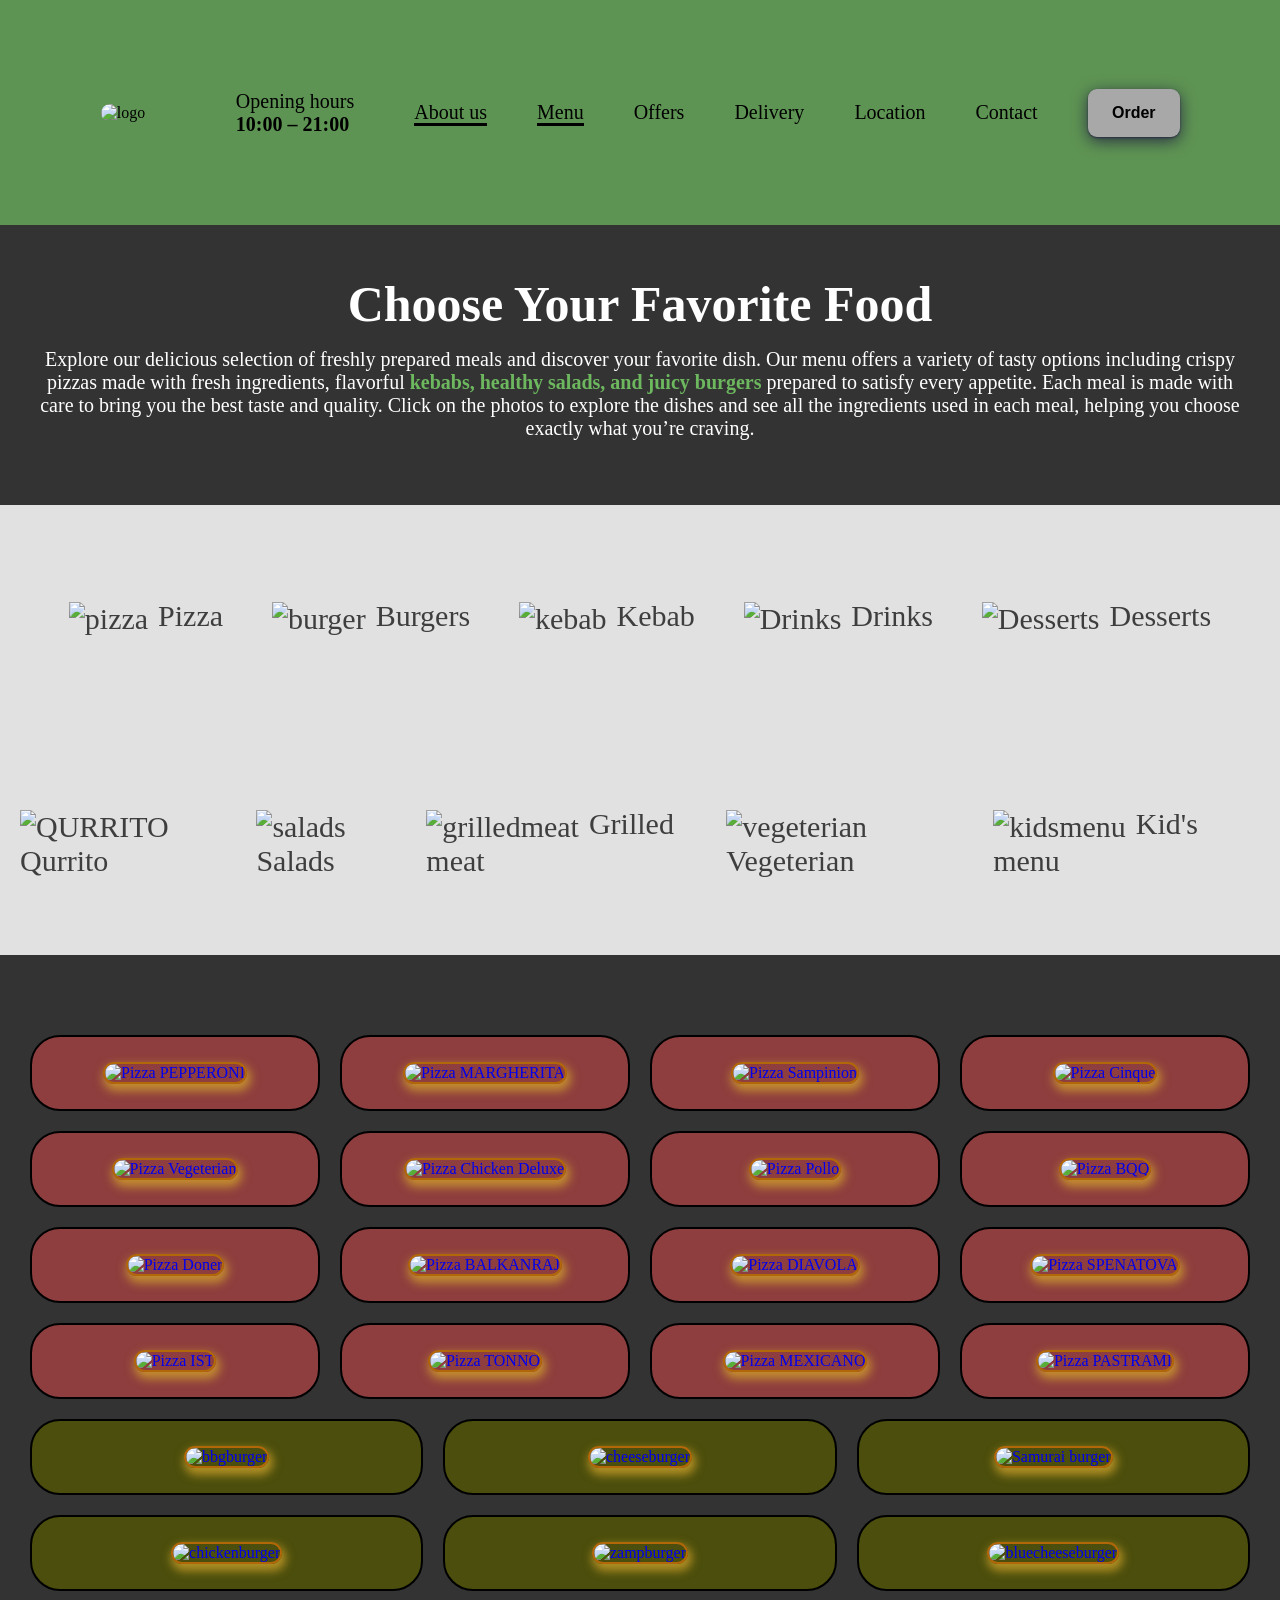
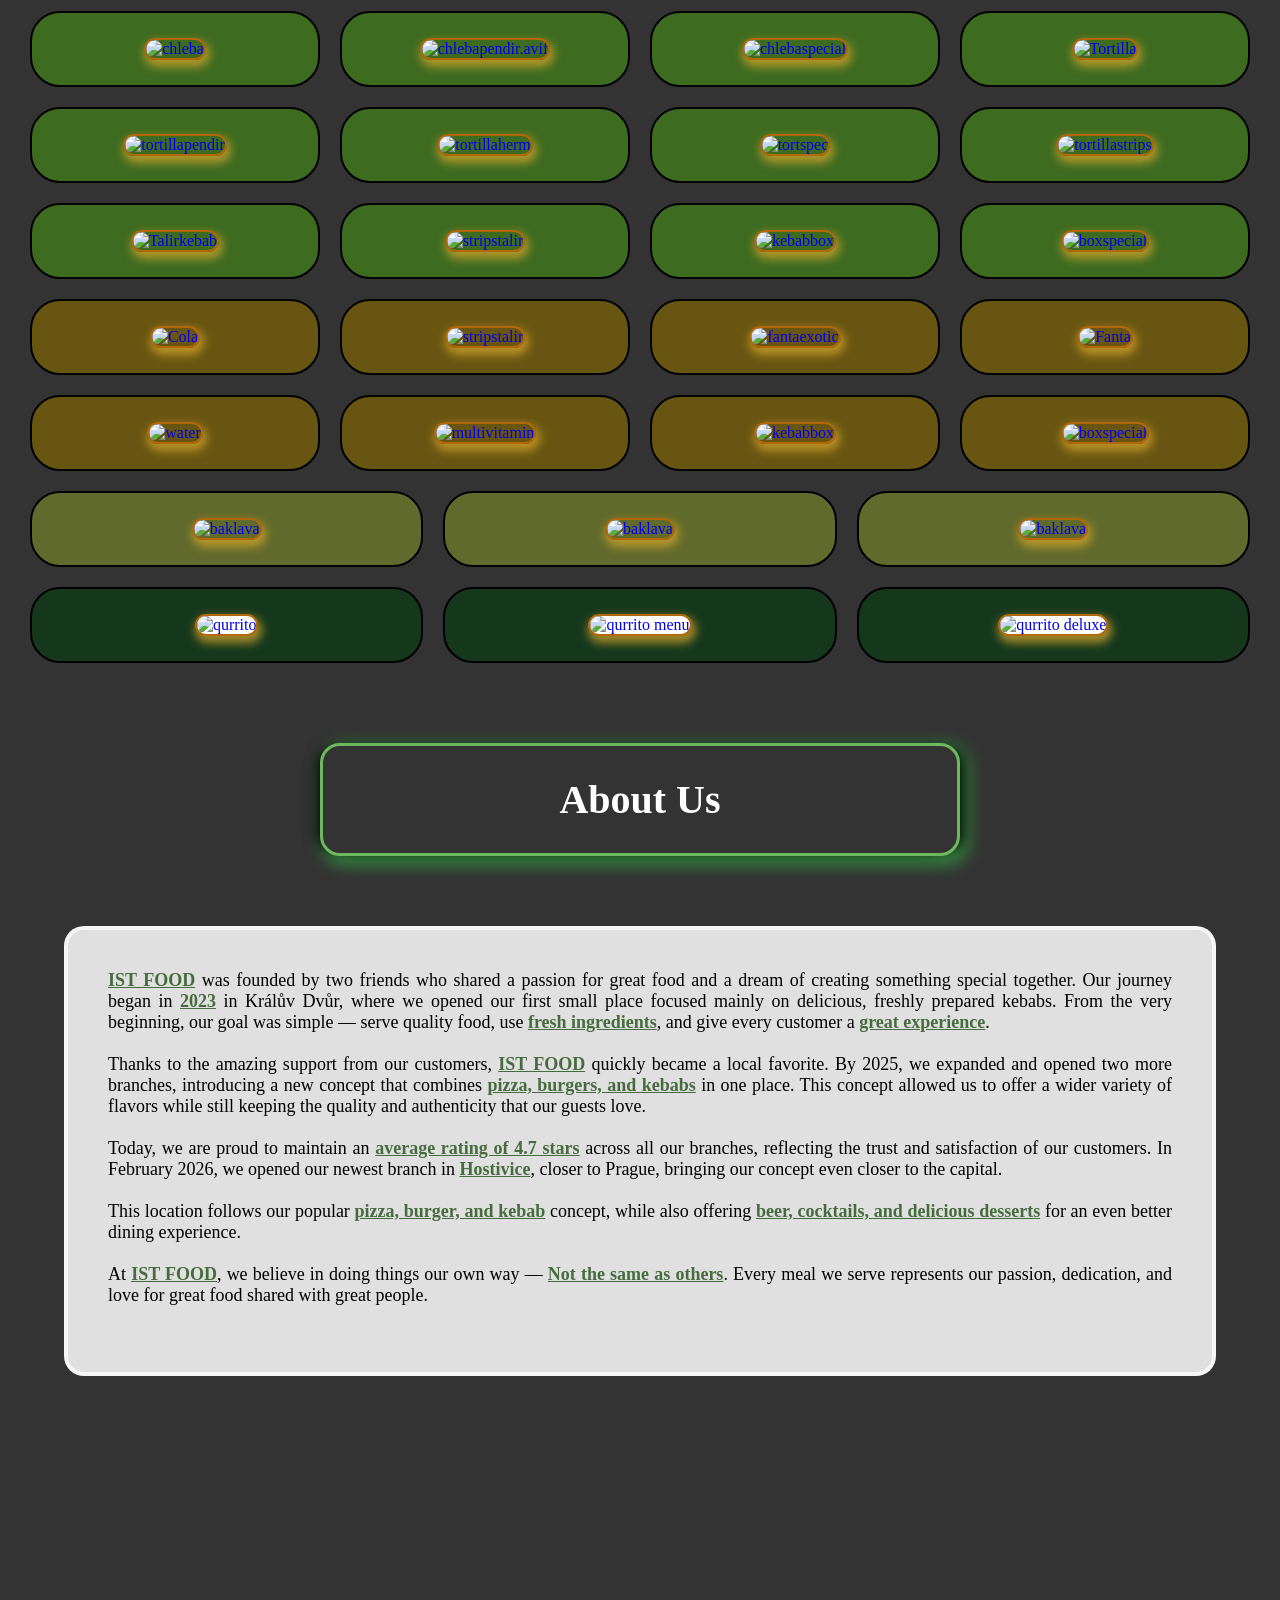
==== index.html @ 7764dddc "final project" ====
<!doctype html>
<html lang="en">
  <head>
    <meta charset="UTF-8" />
    <meta name="viewport" content="width=device-width, initial-scale=1.0" />
    <title>IST FOOD.CZ</title>
    <link rel="stylesheet" href="./css/main.css" />

    <link
      href="https://fonts.googleapis.com/css2?family=Pacifico&display=swap"
      rel="stylesheet"
    />

    <link rel="apple-touch-icon" sizes="180x180" href="/apple-touch-icon.png" />
    <link rel="icon" type="image/png" sizes="32x32" href="/favicon-32x32.png" />
    <link rel="icon" type="image/png" sizes="16x16" href="/favicon-16x16.png" />
    <link rel="manifest" href="/site.webmanifest" />

<link rel="stylesheet" href="./node_modules/glightbox/dist/css/glightbox.css" />


  </head>

  <body>
    <header class="header">
      <a class="menu-links" href="index.html"
        ><img class="logo" src="./images/logo.jpeg" alt="logo"
      /></a>

      <nav class="nav-menu">
        <ul class="menu">
         
          <li class="menu-item-hours">
            <div>
              <span class="title">Opening hours</span>
              <span class="time"><strong class="stronghours"> 10:00 – 21:00 </strong></span>
            </div>
          </li>
          <li class="menu-item">
            <a class="menu-links active" href="index.html#aboutus">About us</a>
          </li>
          <li class="menu-item">
            <a class="menu-links active" href="index.html#allmenu">Menu</a>
          </li>
          <li class="menu-item">
            <a class="menu-links" href="offers.html#offers">Offers</a>
          </li>
          <li class="menu-item">
            <a class="menu-links" href="contacts.html#delivery">Delivery</a>
          </li>
          <li class="menu-item">
            <a class="menu-links" href="location.html">Location</a>
          </li>
          <li class="menu-item">
            <a class="menu-links" href="contacts.html#contacts">Contact</a>
          </li>

          <button data-label="Register" class="rainbow-hover">
            <span class="sp"><a href="order.html">Order</a></span>
          </button>
        </ul>
      </nav>
    </header>

    <main class="main">
      <div class="h1p">
        <h1 class="h1menu">Choose Your Favorite Food</h1>
        <p class="pmenu">
          Explore our delicious selection of freshly prepared meals and discover
          your favorite dish. Our menu offers a variety of tasty options
          including crispy pizzas made with fresh ingredients, flavorful
          <strong class="pmenustrong">
            kebabs, healthy salads, and juicy burgers
          </strong>
          prepared to satisfy every appetite. Each meal is made with care to
          bring you the best taste and quality. Click on the photos to explore
          the dishes and see all the ingredients used in each meal, helping you
          choose exactly what you’re craving.
        </p>
      </div>

      <div class="all-menu" id="allmenu">
        <ul class="Menu-list">

        <li class="menu-list">
          <a class="menulist2" href="#Pizzas-list"
            ><img class="menu-logo" src="./icons/pizza.png" alt="pizza" />Pizza</a
          >
        </li>


        <li class="menu-list">
          <a class="menulist2" href="#Burger-list"><img class="menu-logo" src="./icons/burger.png" alt="burger" />Burgers</a>
        </li>

    
         <li class="menu-list">
          <a class="menulist2" href="#Kebab-list"><img class="menu-logo" src="./icons/kebab.png" alt="kebab" />Kebab</a>
        </li>

     
         <li class="menu-list">
          <a class="menulist2" href="#Drinks-list"><img class="menu-logo" src="./icons/softdrink.png" alt="Drinks" />Drinks</a>
        </li>

         <li class="menu-list">
          <a class="menulist2" href="#Desserts-list"><img class="menu-logo" src="./icons/desert.png" alt="Desserts" />Desserts</a>
        </li>

       
</ul>
      </div>

       <div class="all-menu" id="allmenu">
        <ul class="Menu-list">

        <li class="menu-list">
          <a class="menulist2" href="#Qurrito-list"
            ><img class="menu-logo" src="./icons/qurrito.png" alt="QURRITO" />Qurrito</a
          >
        </li>


        <li class="menu-list">
          <a class="menulist2" href="#Salads-list"><img class="menu-logo" src="./icons/salads.png" alt="salads" />Salads</a>
        </li>

    
         <li class="menu-list">
          <a class="menulist2" href="#Grilledmeat-list"><img class="menu-logo" src="./icons/grilledmeat.png" alt="grilledmeat" />Grilled meat</a>
        </li>

     
         <li class="menu-list">
          <a class="menulist2" href="#Drinks-list"><img class="menu-logo" src="./icons/vegeterian.png" alt="vegeterian" />Vegeterian</a>
        </li>

         <li class="menu-list">
          <a class="menulist2" href="#Desserts-list"><img class="menu-logo" src="./icons/kids.png" alt="kidsmenu" />Kid's menu</a>
        </li>

       
</ul>
      </div>

      
          <div class="allmainmenu">

            <div class="Pizzas" id="Pizzas-list">
              <div class="box1">
                <a
                  href="./images/pepperoni.avif"
                  class="glightbox"
                  data-glightbox="title: Pizza PEPPERONI; description:Size: 32cm = 180 CZK / Size: 45cm = 280 CZK -------- Ingredients: Tomato base, Oregano, Mozzarella, Salam ">

                  <img
                    class="img-box1"
                    src="./images/pepperoni.avif"
                    alt="Pizza PEPPERONI"
                  />
                </a>
              </div>

              <div class="box2">
                <a
                  href="./images/margarita.avif"
                  class="glightbox"
                  data-glightbox="title: Pizza MARGHERITA; description:Size: 32cm = 160 CZK / Size: 45cm = 260 CZK -------- Ingredients: Tomato Base, Mozzarella, Fresh Basil"
                >
                  <img
                    class="img-box2"
                    src="./images/margarita.avif"
                    alt="Pizza MARGHERITA"
                  />
                </a>
              </div>

              <div class="box3">
                <a
                  href="./images/sampinionpizza.avif"
                  class="glightbox"
                  data-glightbox="title: Pizza SAMPINION; description:Size: 32cm = 185 CZK / Size: 45cm = 285 CZK -------- Ingredients: Tomato Base, Mozzarella, Mushrooms, Oregano, Chicken Ham, Arugula "
                >
                  <img
                    class="img-box3"
                    src="./images/sampinionpizza.avif"
                    alt="Pizza Sampinion"
                  />
                </a>
              </div>

              <div class="box4">
                <a
                  href="./images/cinquepizza.avif"
                  class="glightbox"
                  data-glightbox="title: Pizza CINQUE; description:Size: 32cm = 195 CZK / Size: 45cm = 295 CZK -------- Ingredients: Cream Base, Mozzarella, Niva, Grana Padano, Cheddar, Hermelín">

              
                  <img
                    class="img-box4"
                    src="./images/cinquepizza.avif"
                    alt="Pizza Cinque"
                  />
                </a>
              </div>
            </div>

            <div class="Pizzas">
              <div class="box5">
                <a
                  href="./images/vegetpizza.avif"
                  class="glightbox"
                  data-glightbox="title: Pizza VEGETERIANA; description:Size: 32cm = 180 CZK / Size: 45cm = 280 CZK -------- Ingredients: Tomato Base, Mozzarella, Bell Pepper, Olives, Mushrooms, Cherry Tomatoes, Red Onion, Oregano"
                >
                  <img
                    class="img-box5"
                    src="./images/vegetpizza.avif"
                    alt="Pizza Vegeterian"
                  />
                </a>
              </div>

              <div class="box6">
                <a
                  href="./images/chickendeluxe.avif"
                  class="glightbox"
                  data-glightbox="title: Pizza CHICKEN DELUXE; description:Size: 32cm = 190 CZK / Size: 45cm = 290 CZK -------- Ingredients: Tomato Base, Mozzarella, Cheddar, Chicken, Olives, Red Onion, Mushrooms, Oregano"
                >
                  <img
                    class="img-box6"
                    src="./images/chickendeluxe.avif"
                    alt="Pizza Chicken Deluxe"
                  />
                </a>
              </div>

              <div class="box7">
                <a
                  href="./images/polopizza.avif"
                  class="glightbox"
                  data-glightbox="title: Pizza POLLO; description:Size: 32cm = 190 CZK / Size: 45cm = 290 CZK -------- Ingredients: Tomato Base, Mozzarella, Chicken, Spinach, Tomato, Corn"
                >
                  <img
                    class="img-box7"
                    src="./images/polopizza.avif"
                    alt="Pizza Pollo"
                  />
                </a>
              </div>

              <div class="box8">
                <a
                  href="./images/bbqpizza.avif"
                  class="glightbox"
                  data-glightbox="title: Pizza BBQ; description:Size: 32cm = 180 CZK / Size: 45cm = 280 CZK -------- Ingredients: Tomato Base, Mozzarella, Chicken, Red Onion, BBQ Sauce">
                  <img
                    class="img-box8"
                    src="./images/bbqpizza.avif"
                    alt="Pizza BQQ"
                  />
                </a>
              </div>
            </div>


            <div class="Pizzas">
              <div class="box9">
                <a
                  href="./images/Donerpizza.avif"
                  class="glightbox"
                  data-glightbox="title: Pizza DONER; description: Size: 32cm = 195 CZK / Size: 45cm = 295 CZK -------- Ingredients: Tomato Base, Mozzarella, Chicken Kebab, Red Onion, Olives, Bell Pepper, Egg">
            
                  <img
                    class="img-box9"
                    src="./images/Donerpizza.avif"
                    alt="Pizza Doner"
                  />
                </a>
              </div>

              <div class="box10">
                <a
                  href="./images/BALKANRAJPIZZA.avif"
                  class="glightbox"
                  data-glightbox="title: Pizza BALKANSKY RAJ; description: Size: 32cm = 185 CZK / Size: 45cm = 285 CZK -------- Ingredients: Tomato Base, Mozzarella, Balkan Cheese, Chili Peppers, Bell Pepper, Olives, Pastrami, Salami, Turkish Sausage, Oregano"
                >
                  <img
                    class="img-box10"
                    src="./images/BALKANRAJPIZZA.avif"
                    alt="Pizza BALKANRAJ"
                  />
                </a>
              </div>

              <div class="box11">
                <a
                  href="./images/DIAVOLA.avif"
                  class="glightbox"
                  data-glightbox="title: Pizza DIAVOLA; description: Size: 32cm = 190 CZK / Size: 45cm = 290 CZK -------- Ingredients: Tomato Base, Mozzarella, Chorizo Sausage, Chili Peppers, Red Onion, Jalapeños"
                >
                  <img
                    class="img-box11"
                    src="./images/DIAVOLA.avif"
                    alt="Pizza DIAVOLA"
                  />
                </a>
              </div>

              <div class="box12">
                <a
                  href="./images/SPENATOVA.avif"
                  class="glightbox"
                  data-glightbox="title: Pizza SPENATOVA; description: Size: 32cm = 180 CZK / Size: 45cm = 280 CZK -------- Ingredients: Cream Base, Mozzarella, Niva, Spinach Pesto"
                >
                  <img
                    class="img-box12"
                    src="./images/SPENATOVA.avif"
                    alt="Pizza SPENATOVA"
                  />
                </a>
              </div>
            </div>
            

            <div class="Pizzas">
              <div class="box13">
                <a
                  href="./images/ISTPIZZA.avif"
                  class="glightbox"
                  data-glightbox="title: Pizza IST; description: Size: 32cm = 185 CZK / Size: 45cm = 285 CZK -------- Ingredients: Tomato Base, Mozzarella, Corn, Turkish Sausage, Olives, Red Onion"
                >
                  <img
                    class="img-box13"
                    src="./images/ISTPIZZA.avif"
                    alt="Pizza IST"
                  />
                </a>
              </div>

              <div class="box14">
                <a
                  href="./images/tonno.avif"
                  class="glightbox"
                  data-glightbox="title: Pizza TONNO; description: Size: 32cm = 185 CZK / Size: 45cm = 285 CZK -------- Ingredients: Tomato Base, Mozzarella, Red Onion, Tonno fish, Olives, Corn"
                >
                  <img
                    class="img-box14"
                    src="./images/tonno.avif"
                    alt="Pizza TONNO"
                  />
                </a>
              </div>

              <div class="box15">
                <a
                  href="./images/Mexicano.avif"
                  class="glightbox"
                  data-glightbox="title: Pizza MEXICANO; description: Size: 32cm = 190 CZK / Size: 45cm = 290 CZK -------- Ingredients: Tomato Base, Mozzarella, Cheddar, Chorizo Sausage, Corn, Beans, Red Onion, Tomatoes, Jalapeños"
                >
                  <img
                    class="img-box15"
                    src="./images/Mexicano.avif"
                    alt="Pizza MEXICANO"
                  />
                </a>
              </div>

              <div class="box16">
                <a
                  href="./images/PASTRAMI.avif"
                  class="glightbox"
                  data-glightbox="title: Pizza PASTRAMI; description: Size: 32cm = 190 CZK / Size: 45cm = 290 CZK -------- Ingredients: Cream Base, Mozzarella, Cheddar, Pickles, Pastrami, Caramelized Onion"
                >
                  <img
                    class="img-box16"
                    src="./images/PASTRAMI.avif"
                    alt="Pizza PASTRAMI"
                  />
                </a>
              </div>
            </div>

               <div class="Burger" id="Burger-list">
              <div class="box17">
                <a
                  href="./images/bbgburger.avif"
                  class="glightbox"
                  data-glightbox="title: BBQ Burger; description: Price: 195 CZK / Menu (fries+drink): 255 CZK -------- Ingredients: (350 grams) beef, Lollo Rosso salad, cheddar, pickled cucumber, onion rings, arugula, red onion, sauce"

                >
                  <img
                    class="img-box17"
                    src="./images/bbgburger.avif"
                    alt="bbgburger"
                  />
                </a>
              </div>

              <div class="box18">
                <a
                  href="./images/cheeseburger.avif"
                  class="glightbox"
                  data-glightbox="title: Cheeseburger; description: Price: 185 CZK / Menu (fries+drink): 245 CZK -------- Ingredients: (350 grams) beef, Lollo Rosso salad, cheddar, tomato, pickle, caramelized onion, roasted onion, sauce"
                >
                  <img
                    class="img-box18"
                    src="./images/cheeseburger.avif"
                    alt="cheeseburger"
                  />
                </a>
              </div>

              <div class="box19">
                <a
                  href="./images/samuraiburger.avif"
                  class="glightbox"
                  data-glightbox= "title: Samurai Burger; description: Price: 190 CZK / Menu (fries+drink): 250 CZK -------- Ingredients: (350 grams) beef, Lollo Rosso salad, cheddar, tomato, onion rings, jalapeños, red onion, sauce"
                >
                  <img
                    class="img-box19"
                    src="./images/samuraiburger.avif"
                    alt="Samurai burger"
                  />
                </a>
              </div>
              </div>

              <div class="Burger" id="Burger-list">
              <div class="box20">
                <a
                  href="./images/chickenburger.avif"
                  class="glightbox"
                  data-glightbox="title: Chicken Burger; description: Price: 170 CZK / Menu (fries+drink): 230 CZK -------- Ingredients: (300 grams) chicken fillet, Lollo Rosso salad, pickled cucumber, red onion, sauce"
                >
                  <img
                    class="img-box20"
                    src="./images/chickenburger.avif"
                    alt="chickenburger"
                  />
                </a>
              </div>
            

              <div class="box21">
                <a
                  href="./images/zampburger.avif"
                  class="glightbox"
                  data-glightbox="title: Zamp Burger; description: Price: 195 CZK / Menu (fries+drink): 255 CZK -------- Ingredients: (350 grams) beef, Lollo Rosso salad, cheddar, pickled cucumber, onion rings, zampinion, red onion, sauce"

                >
                  <img
                    class="img-box21"
                    src="./images/zampburger.avif"
                    alt="zampburger"
                  />
                </a>
              </div>

              <div class="box22">
                <a
                  href="./images/bluecheeseburger.avif"
                  class="glightbox"
                  data-glightbox="title: Cheeseburger; description: Price: 195 CZK / Menu (fries+drink): 255 CZK -------- Ingredients: (350 grams) beef, Lollo Rosso salad, niva, tomato, pickle, caramelized onion, roasted onion, sauce"
                >
                  <img
                    class="img-box22"
                    src="./images/bluecheeseburger.avif"
                    alt="bluecheeseburger"
                  />
                </a>
              </div>
            </div>



              <div class="Kebab" id="Kebab-list">

              <div class="box23">
                <a
                  href="./images/chleba.avif"
                  class="glightbox"
                  data-glightbox="title: Kebab in Bread; description: Price - 400gr: 140 CZK / 550gr: 155 CZK -------- Ingredients: Meat, Vegetables and Sauce"
                >
                  <img
                    class="img-box23"
                    src="./images/chleba.avif"
                    alt="chleba"
                  />
                </a>
              </div>
            

              <div class="box24">
                <a
                  href="./images/chlebapendir.avif"
                  class="glightbox"
                  data-glightbox="title: Kebab in Bread with Cheese; description: Price - 420gr: 155 CZK / 570gr: 170 CZK -------- Ingredients: Meat, Cheese, Vegetables and Sauce"

                >
                  <img
                    class="img-box24"
                    src="./images/chlebapendir.avif"
                    alt="chlebapendir.avif"
                  />
                </a>
              </div>

              <div class="box25">
                <a
                  href="./images/chlebaspecial.avif"
                  class="glightbox"
                  data-glightbox="title: Special Kebab in Bread; description: Price - 350gr: 180 CZK -------- Ingredients: Meat and Sauce"
                >
                  <img
                    class="img-box25"
                    src="./images/chlebaspecial.avif"
                    alt="chlebaspecial"
                  />
                </a>
              </div>


              <div class="box26">
                <a
                  href="./images/tortilla.avif"
                  class="glightbox"
                  data-glightbox="title: Kebab in Tortilla ; description: Price - 450gr: 145 CZK / 600gr: 170 CZK -------- Ingredients: Meat, Vegetables and Sauce"

                >
                  <img
                    class="img-box26"
                    src="./images/tortilla.avif"
                    alt="Tortilla"
                  />
                </a>
              </div>
              </div>

              <div class="Kebab" id="Kebab-list">

              <div class="box27">
                <a
                  href="./images/tortillapendir.avif"
                  class="glightbox"
                  data-glightbox="title: Kebab in Tortilla with Cheese ; description: Price - 470gr: 160 CZK / 620gr: 180 CZK -------- Ingredients: Meat, Cheese, Vegetables and Sauce">
                  <img
                    class="img-box27"
                    src="./images/tortillapendir.avif"
                    alt="tortillapendir"
                  />
                </a>
              </div>
            

              <div class="box28">
                <a
                  href="./images/tortillaherm.avif"
                  class="glightbox"
                  data-glightbox="title: Kebab in Tortilla with Hermelin ; description: Price - 550gr: 180 CZK -------- Ingredients: Meat, Hermelin, Vegetables and Sauce">
                
                  <img
                    class="img-box28"
                    src="./images/tortillaherm.avif"
                    alt="tortillaherm"
                  />
                </a>
              </div>

              <div class="box29">
                <a
                  href="./images/tortspec.avif"
                  class="glightbox"
                  data-glightbox="title: Special Kebab in Tortilla ; description: Price - 450gr: 190 CZK -------- Ingredients: Meat and Sauce"
                >
                  <img
                    class="img-box29"
                    src="./images/tortspec.avif"
                    alt="tortspec"
                  />
                </a>
              </div>


              <div class="box30">
                <a
                  href="./images/tortillastrips.avif"
                  class="glightbox"
                  data-glightbox="title: Strips in Tortilla; description: Price - 500gr: 145 CZK -------- Ingredients: 3x Strips, Vegetables and Sauce"

                >
                  <img
                    class="img-box30"
                    src="./images/tortillastrips.avif"
                    alt="tortillastrips"
                  />
                </a>
              </div>
              </div>
              
              <div class="Kebab" id="Kebab-list">

              <div class="box31">
                <a
                  href="./images/talirkebab.avif"
                  class="glightbox"
                  data-glightbox="title: Kebab in Plate ; description: Price - 400gr: 150 CZK / 550gr: 175 CZK -------- Ingredients: Meat, Vegetables, Sauce and Bread/Fries/Rice"
                >
                  <img
                    class="img-box31"
                    src="./images/talirkebab.avif"
                    alt="Talirkebab"
                  />
                </a>
              </div>
            

              <div class="box32">
                <a
                  href="./images/stripstalir.avif"
                  class="glightbox"
                  data-glightbox="title: Strips in Plate ; description: Price - 400gr: 150 CZK / 550gr: 175 CZK -------- Ingredients: 4x Strips, Vegetables, Sauce and Bread/Fries/Rice"
                ><img
                    class="img-box32"
                    src="./images/stripstalir.avif"
                    alt="stripstalir"
                  />
                </a>
              </div>

              <div class="box33">
                <a
                  href="./images/kebabbox.avif"
                  class="glightbox"
                  data-glightbox="title: Kebab Box; description: Price - 350gr: 115 CZK / 450gr: 140 CZK -------- Ingredients: Meat, Vegetables, Sauce and Fries"
                >
                  <img
                    class="img-box33"
                    src="./images/kebabbox.avif"
                    alt="kebabbox"
                  />
                </a>
              </div>


              <div class="box34">
                <a
                  href="./images/boxspecial.avif"
                  class="glightbox"
                  data-glightbox="title: Special Box Kebab; description: Price - 300gr: 180 CZK -------- Ingredients: Meat and Sauce"
                >
                  <img
                    class="img-box34"
                    src="./images/boxspecial.avif"
                    alt="boxspecial"
                  />
                </a>
              </div>
              </div>

              <div class="Drinks" id="Drinks-list">

              <div class="box35">
                <a
                  href="./images/cola.avif"
                  class="glightbox"
                  data-glightbox="title: Cola/Cola Zero 0.5l ; description: Price - 45 CZK">
                  <img
                    class="img-box35"
                    src="./images/cola.avif"
                    alt="Cola"
                  />
                </a>
              </div>
            

              <div class="box36">
                <a
                  href="./images/colabank.avif"
                  class="glightbox"
                  data-glightbox="title: Cola/Cola Zero 0.33l ; description: Price - 35 CZK">
                <img
                    class="img-box36"
                    src="./images/colabank.avif"
                    alt="stripstalir"
                  />
                </a>
              </div>

              <div class="box37">
                <a
                  href="./images/fantaexotic.avif"
                  class="glightbox"
                  data-glightbox="title: Fanta Exotic 0.33l ; description: Price - 35 CZK"
                >
                  <img
                    class="img-box37"
                    src="./images/fantaexotic.avif"
                    alt="fantaexotic"
                  />
                </a>
              </div>


              <div class="box38">
                <a
                  href="./images/fanta05.avif"
                  class="glightbox"
                  data-glightbox="title: Fanta 0.5l ; description: Price - 45 CZK"
                >
                  <img
                    class="img-box38"
                    src="./images/fanta05.avif"
                    alt="Fanta"
                  />
                </a>
              </div>
              </div>

               <div class="Drinks" id="Drinks-list">

              <div class="box39">
                <a
                  href="./images/water.avif"
                  class="glightbox"
                  data-glightbox="title: Normal/Sparkling Water ; description: Price - 25 CZK">                
                  <img
                    class="img-box39"
                    src="./images/water.avif"
                    alt="water"
                  />
                </a>
              </div>
            

              <div class="box40">
                <a
                  href="./images/multivitamin.avif"
                  class="glightbox"
                  data-glightbox="title: Strawberr/Multivitamin Cappy; description: Price - 45 CZK"
                ><img
                    class="img-box40"
                    src="./images/multivitamin.avif"
                    alt="multivitamin"
                  />
                </a>
              </div>

              <div class="box41">
                <a
                  href="./images/monster.avif"
                  class="glightbox"
                  data-glightbox="title: Lewis Hamilton, Zero, Mango 0.5l; description: Price - 55 CZK">
                  <img
                    class="img-box41"
                    src="./images/monster.avif"
                    alt="kebabbox"
                  />
                </a>
              </div>


              <div class="box42">
                <a
                  href="./images/beer.avif"
                  class="glightbox"
                  data-glightbox="title: Beer - Kozel, Plsner 0.3l / 0.5l; description: Price - 55/75 CZK"
                >
                  <img
                    class="img-box42"
                    src="./images/beer.avif"
                    alt="boxspecial"
                  />
                </a>
              </div>
              </div>

               <div class="Desserts" id="Dessers-list">

              <div class="box43">
                <a
                  href="./images/baklava1.avif"
                  class="glightbox"
                  data-glightbox="title: Pistachio Baklava; description: Price: 40 CZK / 1 piece (40gr) -------- Ingredients: Baklava is made from very thin sheets of filo pastry, usually filled with various kinds of nuts and soaked in a sweet honey syrup."
                >
                  <img
                    class="img-box43"
                    src="./images/baklava1.avif"
                    alt="baklava"
                  />
                </a>
              </div>


              <div class="box44">
                <a
                  href="./images/baklava3.avif"
                  class="glightbox"
                  data-glightbox="title: Extra Pistachio Baklava; description: Price: 50 CZK / 1 piece. (45gr) -------- Ingredients: Baklava is made from very thin sheets of filo pastry, usually filled with various kinds of nuts and soaked in a sweet honey syrup."
              
                >
                  <img
                    class="img-box44"
                    src="./images/baklava3.avif"
                    alt="baklava"
                  />
                </a>
              </div>

               <div class="box45">
                <a
                  href="./images/baklava2.avif"
                  class="glightbox"
                  data-glightbox="title: Sunburst Baklava; description: Price: 100 CZK / 1 piece. (80gr) -------- Ingredients: Baklava is made from very thin sheets of filo pastry, usually filled with various kinds of nuts and soaked in a sweet honey syrup."
        
                >
                  <img
                    class="img-box45"
                    src="./images/baklava2.avif"
                    alt="baklava"
                  />
                </a>
              </div>

              </div>
            
            <div class="Qurrito" id="Qurrito-list">

              <div class="box46">
                <a
                  href="./images/qurrito.avif"
                  class="glightbox"
                  data-glightbox="title: Pistachio Baklava; description: Price: 40 CZK / 1 piece (40gr) -------- Ingredients: Baklava is made from very thin sheets of filo pastry, usually filled with various kinds of nuts and soaked in a sweet honey syrup."
                >
                  <img
                    class="img-box46"
                    src="./images/qurrito.avif"
                    alt="qurrito"
                  />
                </a>
              </div>


              <div class="box47">
                <a
                  href="./images/qurrito-menu.png"
                  class="glightbox"
                  data-glightbox="title: Extra Pistachio Baklava; description: Price: 50 CZK / 1 piece. (45gr) -------- Ingredients: Baklava is made from very thin sheets of filo pastry, usually filled with various kinds of nuts and soaked in a sweet honey syrup."
              
                >
                  <img
                    class="img-box47"
                    src="./images/qurrito-menu.png"
                    alt="qurrito menu"
                  />
                </a>
              </div>

               <div class="box48">
                <a
                  href="./images/qurdel.webp"
                  class="glightbox"
                  data-glightbox="title: Sunburst Baklava; description: Price: 100 CZK / 1 piece. (80gr) -------- Ingredients: Baklava is made from very thin sheets of filo pastry, usually filled with various kinds of nuts and soaked in a sweet honey syrup."
        
                >
                  <img
                    class="img-box48"
                    src="./images/qurdel.webp"
                    alt="qurrito deluxe"
                  />
                </a>
              </div>

              </div>

          </div>
      
      
      <div class="aboutus" id="aboutus">
      <h2 class="h2about">About Us</h2>
     </div>
     <div class="paboutus">
      <p class="pabout"> <strong class="strabout">IST FOOD</strong> was founded by two friends who shared a passion for great food and a dream of creating something special together. Our journey began in <strong class="strabout">2023</strong> in Králův Dvůr, where we opened our first small place focused mainly on delicious, freshly prepared kebabs. From the very beginning, our goal was simple — serve quality food, use <strong class="strabout">fresh ingredients</strong>, and give every customer a <strong class="strabout">great experience</strong>.</br></br>

Thanks to the amazing support from our customers, <strong class="strabout">IST FOOD</strong> quickly became a local favorite. By 2025, we expanded and opened two more branches, introducing a new concept that combines <strong class="strabout">pizza, burgers, and kebabs</strong>  in one place. This concept allowed us to offer a wider variety of flavors while still keeping the quality and authenticity that our guests love.</br></br>

Today, we are proud to maintain an <strong class="strabout">average rating of 4.7 stars</strong> across all our branches, reflecting the trust and satisfaction of our customers. In February 2026, we opened our newest branch in <strong class="strabout">Hostivice</strong>, closer to Prague, bringing our concept even closer to the capital.</br></br>

This location follows our popular <strong class="strabout">pizza, burger, and kebab</strong> concept, while also offering <strong class="strabout">beer, cocktails, and delicious desserts</strong> for an even better dining experience.</br></br>

At <strong class="strabout">IST FOOD</strong>, we believe in doing things our own way — <strong class="strabout">Not the same as others</strong>. Every meal we serve represents our passion, dedication, and love for great food shared with great people.</br></br></p>
     </div>
    </main>


    <script src="./node_modules/glightbox/dist/js/glightbox.min.js"></script>
<script>
  document.addEventListener("DOMContentLoaded", function () {
    GLightbox({
      selector: ".glightbox"
    });
  });
</script>

  </body>
</html>
---- css/main.css ----
.img-box1, .img-box2, .img-box3, .img-box4, .img-box5, .img-box6, .img-box7, .img-box8, .img-box9, .img-box10, .img-box11, .img-box12, .img-box13, .img-box14, .img-box15, .img-box16 {
  border-radius: 30px;
  height: auto;
  width: 100%;
  border: 2px solid rgb(178, 104, 8);
  box-shadow: 2px 5px 10px 2px rgba(212, 165, 44, 0.75);
  -webkit-box-shadow: 2px 5px 10px 2px rgba(212, 165, 44, 0.75);
  -moz-box-shadow: 2px 5px 10px 2px rgba(212, 165, 44, 0.75);
}

.img-box17, .img-box18, .img-box19, .img-box20, .img-box21, .img-box22 {
  border-radius: 30px;
  height: auto;
  width: 100%;
  border: 2px solid rgb(178, 104, 8);
  box-shadow: 2px 5px 10px 2px rgba(212, 165, 44, 0.75);
  -webkit-box-shadow: 2px 5px 10px 2px rgba(212, 165, 44, 0.75);
  -moz-box-shadow: 2px 5px 10px 2px rgba(212, 165, 44, 0.75);
}

.img-box23, .img-box24, .img-box25, .img-box26, .img-box27, .img-box28, .img-box29, .img-box30, .img-box31, .img-box32, .img-box33, .img-box34 {
  border-radius: 30px;
  height: auto;
  width: 100%;
  border: 2px solid rgb(178, 104, 8);
  box-shadow: 2px 5px 10px 2px rgba(212, 165, 44, 0.75);
  -webkit-box-shadow: 2px 5px 10px 2px rgba(212, 165, 44, 0.75);
  -moz-box-shadow: 2px 5px 10px 2px rgba(212, 165, 44, 0.75);
}

.img-box35, .img-box36, .img-box37, .img-box38, .img-box39, .img-box40, .img-box41, .img-box42 {
  border-radius: 30px;
  height: auto;
  width: 100%;
  border: 2px solid rgb(178, 104, 8);
  box-shadow: 2px 5px 10px 2px rgba(212, 165, 44, 0.75);
  -webkit-box-shadow: 2px 5px 10px 2px rgba(212, 165, 44, 0.75);
  -moz-box-shadow: 2px 5px 10px 2px rgba(212, 165, 44, 0.75);
}

.img-box43, .img-box44, .img-box45 {
  border-radius: 30px;
  height: auto;
  width: 100%;
  border: 2px solid rgb(178, 104, 8);
  box-shadow: 2px 5px 10px 2px rgba(212, 165, 44, 0.75);
  -webkit-box-shadow: 2px 5px 10px 2px rgba(212, 165, 44, 0.75);
  -moz-box-shadow: 2px 5px 10px 2px rgba(212, 165, 44, 0.75);
}

.img-box46, .img-box47, .img-box48 {
  border-radius: 30px;
  width: 100%;
  height: 200px;
  -o-object-fit: cover;
     object-fit: cover;
  background-color: white;
  border: 2px solid rgb(178, 104, 8);
  box-shadow: 2px 5px 10px 2px rgba(212, 165, 44, 0.75);
  -webkit-box-shadow: 2px 5px 10px 2px rgba(212, 165, 44, 0.75);
  -moz-box-shadow: 2px 5px 10px 2px rgba(212, 165, 44, 0.75);
}

.box1, .box2, .box3, .box4, .box5, .box6, .box7, .box8, .box9, .box10, .box11, .box12, .box13, .box14, .box15, .box16 {
  padding: 25px;
  width: 600px;
  border: 2px solid black;
  border-radius: 30px;
  background-color: rgb(142, 62, 62);
  display: flex;
  justify-content: center;
  align-items: center;
}

.box17, .box18, .box19, .box20, .box21, .box22 {
  padding: 25px;
  width: 600px;
  border: 2px solid black;
  border-radius: 30px;
  background-color: rgb(75, 78, 12);
  display: flex;
  justify-content: center;
  align-items: center;
}

.box23, .box24, .box25, .box26, .box27, .box28, .box29, .box30, .box31, .box32, .box33, .box34 {
  padding: 25px;
  width: 600px;
  border: 2px solid black;
  border-radius: 30px;
  background-color: rgb(61, 107, 32);
  display: flex;
  justify-content: center;
  align-items: center;
}

.box35, .box36, .box37, .box38, .box39, .box40, .box41, .box42 {
  padding: 25px;
  width: 600px;
  border: 2px solid black;
  border-radius: 30px;
  background-color: rgb(104, 85, 17);
  display: flex;
  justify-content: center;
  align-items: center;
}

.box43, .box44, .box45 {
  padding: 25px;
  width: 600px;
  border: 2px solid black;
  border-radius: 30px;
  background-color: rgb(96, 106, 44);
  display: flex;
  justify-content: center;
  align-items: center;
}

.box46, .box47, .box48 {
  padding: 25px;
  width: 600px;
  border: 2px solid black;
  border-radius: 30px;
  background-color: rgb(21, 56, 29);
  display: flex;
  justify-content: center;
  align-items: center;
}

.rainbow-hover {
  font-size: 16px;
  font-weight: 700;
  color: #000000;
  background-color: #a8a8a8;
  border: none;
  outline: none;
  cursor: pointer;
  padding: 12px 24px;
  position: relative;
  line-height: 24px;
  border-radius: 9px;
  box-shadow: 0px 1px 2px #2b3044, 0px 4px 16px #2b3044;
  transform-style: preserve-3d;
  transform: scale(var(--s, 1)) perspective(600px) rotateX(var(--rx, 0deg)) rotateY(var(--ry, 0deg));
  perspective: 600px;
  transition: transform 0.1s;
}

.sp {
  background-color: #000000;
  -webkit-background-clip: text;
  -webkit-text-fill-color: transparent;
  background-clip: text;
  -webkit-text-emphasis-color: transparent;
          text-emphasis-color: transparent;
  display: block;
  font-family: "Segoe UI", Tahoma, Geneva, Verdana, sans-serif;
}
.foodCard {
  height: 520px;
  width: 450px;
  border-radius: 20px;
  background-color: rgb(165, 108, 108);
  display: flex;
  align-content: center;
  align-items: center;
  justify-content: center;
  flex-direction: column;
  position: relative;
  outline: 5px solid rgb(150, 43, 43);
  -webkit-user-select: none;
     -moz-user-select: none;
          user-select: none;
  box-shadow: rgba(50, 50, 93, 0.25) 0px 50px 100px -20px, rgba(0, 0, 0, 0.3) 0px 30px 60px -30px, rgba(10, 37, 64, 0.35) 0px -2px 6px 0px inset;
}

.Discount {
  position: absolute;
  display: flex;
  justify-content: start;
  top: 0;
  left: 0;
  font-size: 35px;
  padding: 5px 10px 5px 10px;
  font-weight: 600;
  color: rgb(255, 10, 10);
  background-color: rgb(46, 46, 46);
  border-radius: 15px 0px 15px 0px;
  width: auto;
  height: auto;
  font-style: italic;
}

.Like {
  border: none;
  align-items: center;
  justify-content: center;
  display: flex;
  position: absolute;
  right: 0%;
  top: 0;
  font-size: 35px;
  padding: 8px;
  color: rgb(210, 210, 210);
  background-color: rgb(0, 0, 0);
  border-radius: 0px 20px 0px 15px;
  width: 60px;
  height: 45px;
  cursor: pointer;
}

.imageContainer {
  padding: 35px;
  height: 60%;
  width: 100%;
  border-radius: 15px;
  display: flex;
  align-content: center;
  justify-content: center;
}

.foodTitle {
  color: rgb(0, 0, 0);
  overflow: hidden;
  white-space: nowrap;
  text-overflow: ellipsis;
  max-width: 200px;
  font-weight: 800;
  font-size: 25px;
  padding-top: 5px;
}

.priceAndButton {
  position: absolute;
  bottom: 0;
  font-size: 35px;
  width: 95%;
  display: flex;
  align-items: center;
  justify-content: space-around;
  margin-bottom: 15px;
}

.Price {
  font-weight: 900;
  font-size: 35px;
  padding-left: 5px;
  color: rgb(0, 0, 0);
  font-variant-numeric: tabular-nums;
  display: flex;
  align-items: center;
  justify-content: center;
  text-align: center;
}

.aorder, .button {
  padding: 0px 15px;
  height: 35px;
  border: none;
  background-color: rgb(66, 255, 148);
  border-radius: 20px;
  display: flex;
  align-items: center;
  justify-content: center;
  cursor: pointer;
  font-weight: 600;
  transition: all 0.4s ease;
  opacity: 100%;
  font-size: 35px;
}

.header, .Menu-list {
  height: 25vh;
  padding: 20px;
  display: flex;
  flex-direction: row;
  justify-content: space-evenly;
  align-items: center;
}

.h1p {
  text-shadow: rgba(0, 0, 0, 0.3);
  color: rgb(255, 255, 255);
  padding: 50px 20px;
  text-align: center;
}

* {
  margin: 0;
  padding: 0;
  box-sizing: border-box;
}

ul {
  list-style: none;
}

a {
  list-style: none;
  text-decoration: none;
}

.main1loc {
  height: 150vh;
  background-image: url(../images/backimage.png);
  background-repeat: no-repeat;
  background-attachment: inherit;
  background-size: cover;
  background-position: center;
  background-image: linear-gradient(rgba(0, 0, 0, 0.8), rgba(0, 0, 0, 0.8)), url(../images/backimage.png);
}

.h1loc {
  display: flex;
  align-items: center;
  flex-direction: row;
  justify-content: space-between;
  padding: 30px 10px;
}

.h1loca {
  font-size: 50px;
  color: hsl(0, 0%, 100%);
  padding-left: 40%;
}

.mainloc1 {
  padding: 0px 40px;
  display: flex;
  flex-direction: row;
  justify-content: center;
  align-items: center;
  width: auto;
  height: 60vh;
  gap: 30px;
}

.location1 {
  width: 30vw;
  border: 3px solid white;
  color: rgb(134, 255, 125);
  text-align: center;
}

.frame1 {
  display: block;
  margin: 20px auto 0;
  padding: 10px;
  align-items: center;
  width: 70%;
  height: 30vh;
}

.h2loc {
  padding: 10px;
  font-size: 40px;
}

.ploc {
  font-family: "Gill Sans", "Gill Sans MT", Calibri, "Trebuchet MS", sans-serif;
  padding: 10px 10px;
  font-size: 20px;
}

.aorder:hover {
  text-decoration: none;
}

.otheroffers {
  display: flex;
  flex-direction: row;
  justify-content: space-evenly;
  align-items: center;
  padding: 40px;
  margin: 10px auto 0;
}

.main1offers {
  height: 170vh;
  background-repeat: no-repeat;
  background-attachment: inherit;
  background-size: cover;
  background-position: center;
  background-image: linear-gradient(rgba(0, 0, 0, 0.8), rgba(0, 0, 0, 0.8)), url(../images/backimage.png);
}

.burgercard {
  display: flex;
  align-items: center;
  justify-content: center;
  padding-top: 50px;
}

.Like > svg {
  transition: all 0.3s ease;
}

.Like:hover > svg {
  fill: rgb(190, 0, 0);
}

.Like:focus {
  outline: none;
}

.imageContainer > img {
  height: 100%;
  width: 100%;
  -o-object-fit: cover;
     object-fit: cover;
  border-radius: 15px;
  animation: rotateLogo 8500ms infinite linear 2000ms running;
  animation-delay: 2s;
}

.imageContainer > img:hover {
  animation-play-state: paused;
}

.button:hover {
  box-shadow: rgb(116, 219, 160) 0px 0px 15px;
}

.button:active {
  transform: scale(0.95);
}

.foodTitlekebab {
  color: rgb(0, 0, 0);
  overflow: hidden;
  white-space: nowrap;
  text-overflow: ellipsis;
  max-width: 200px;
  font-weight: 800;
  font-size: 22px;
  padding-top: 5px;
}

.h1order {
  font-size: 50px;
  color: hsl(0, 0%, 100%);
  display: flex;
  align-items: center;
  justify-content: center;
  padding: 20px;
}

.mainorder {
  height: 200vh;
  background-repeat: no-repeat;
  background-attachment: inherit;
  background-size: cover;
  background-position: center;
  background-image: linear-gradient(rgba(0, 0, 0, 0.8), rgba(0, 0, 0, 0.8)), url(../images/backimage.png);
  display: flex;
  align-items: center;
  flex-direction: column;
  padding: 30px;
}

.fieldsetform {
  display: flex;
  align-items: center;
}

.form {
  width: 40vw;
  height: 170vh;
  background-color: #89c95e;
  display: flex;
  flex-direction: column;
  justify-content: space-evenly;
  align-items: center;
  border: 3px solid #000000;
}

.formdiv {
  display: grid;
  align-items: center;
  padding: 20px;
  color: #000000;
  font-weight: 800;
}

.formdiv label {
  text-align: left;
  font-size: 20px;
}

.formdiv input,
.formdiv select,
.formdiv textarea {
  width: 100%;
  font-size: 20px;
  padding: 10px 12px;
  border: none;
  outline: none;
  color: #000;
}

.formdiv input,
.formdiv select {
  height: 36px;
}

.formdiv textarea {
  min-height: 80px;
  resize: vertical;
}

.formdivlabel label {
  text-align: left;
  background-color: #ffffff;
  color: #000;
  font-size: 15px;
}

.formdiv1 {
  display: grid;
  padding: 20px;
  color: #000000;
  font-weight: 800;
}

.formdiv1 label {
  text-align: left;
  font-size: 20px;
}

.formdiv1 input {
  width: 20px;
  height: 20px;
}

.inputdel {
  display: flex;
  flex-direction: row;
  align-items: center;
  gap: 12px;
  font-size: 20px;
  font-weight: 400;
}

.promodiv {
  position: relative;
}

.promodiv input {
  padding-right: 110px;
}

.promodiv button {
  position: absolute;
  right: 6px;
  top: 50%;
  transform: translateY(-50%);
}

.buttonapply {
  height: 30px;
  position: relative;
  transition: all 0.3s ease-in-out;
  padding-block: 0.5rem;
  padding-inline: 1.25rem;
  background-color: rgb(0, 0, 0);
  border-radius: 9999px;
  display: flex;
  align-items: center;
  justify-content: center;
  color: white;
  gap: 10px;
  font-weight: bold;
  border: 3px solid rgba(255, 255, 255, 0.3019607843);
  outline: none;
  overflow: hidden;
  font-size: 12px;
  cursor: pointer;
}

.icon {
  width: 24px;
  height: 24px;
  transition: all 0.3s ease-in-out;
}

.buttonapply:hover {
  transform: scale(1.05);
  border-color: rgba(255, 255, 255, 0.6);
}

.buttonapply:hover .icon {
  transform: translate(4px);
}

.buttonapply:hover::before {
  animation: shine 1.5s ease-out infinite;
}

.buttonapply::before {
  content: "";
  position: absolute;
  width: 100px;
  height: 100%;
  background-image: linear-gradient(120deg, rgba(255, 255, 255, 0) 30%, rgba(255, 255, 255, 0.8), rgba(255, 255, 255, 0) 70%);
  top: 0;
  left: -100px;
  opacity: 0.6;
}

@keyframes shine {
  0% {
    left: -100px;
  }
  60% {
    left: 100%;
  }
  to {
    left: 100%;
  }
}
.buttonorder {
  --green: #000000;
  font-size: 15px;
  padding: 0.7em 2.7em;
  letter-spacing: 0.06em;
  position: relative;
  font-family: inherit;
  border-radius: 0.6em;
  overflow: hidden;
  transition: all 0.3s;
  line-height: 1.4em;
  border: 2px solid var(--green);
  background: linear-gradient(to right, rgba(27, 253, 156, 0.1) 1%, transparent 40%, transparent 60%, rgba(27, 253, 156, 0.1) 100%);
  color: var(--green);
  box-shadow: inset 0 0 10px rgba(27, 253, 156, 0.4), 0 0 9px 3px rgba(27, 253, 156, 0.1);
}

.buttonorder:hover {
  color: #000000;
  box-shadow: inset 0 0 10px rgba(0, 0, 0, 0.6), 0 0 9px 3px rgba(27, 253, 156, 0.2);
}

.buttonorder:before {
  content: "";
  position: absolute;
  left: -4em;
  width: 4em;
  height: 100%;
  top: 0;
  transition: transform 0.4s ease-in-out;
  background: linear-gradient(to right, transparent 1%, rgba(27, 253, 156, 0.1) 40%, rgba(27, 253, 156, 0.1) 60%, transparent 100%);
}

.buttonorder:hover:before {
  transform: translateX(15em);
}

#suggestions {
  background: rgb(241, 237, 237);
  border: 3px solid #000000;
  width: 500px;
  color: #000000;
}

#suggestions div {
  padding: 8px;
  cursor: pointer;
}

#suggestions div:hover {
  background: #ffffff;
}

.main1contact {
  height: 120vh;
  background-image: url(../images/backimage.png);
  background-repeat: no-repeat;
  background-attachment: inherit;
  background-size: cover;
  background-position: center;
  background-image: linear-gradient(rgba(0, 0, 0, 0.8), rgba(0, 0, 0, 0.8)), url(../images/backimage.png);
}

.h1con {
  display: flex;
  align-items: center;
  flex-direction: row;
  justify-content: space-between;
  padding-bottom: 120px;
  padding-top: 30px;
  padding-left: 10px;
  padding-right: 10px;
}

.contacthead {
  font-size: 30px;
  font-weight: 900;
  font-family: Cambria, Cochin, Georgia, Times, "Times New Roman", serif;
  display: flex;
  justify-content: center;
}

.contacts {
  background-color: black;
  height: 75vh;
  color: white;
  display: flex;
  flex-direction: row;
  justify-content: space-around;
  padding: 20px;
}

.Addresscontact {
  height: 50vh;
  text-align: center;
}

.img1contact {
  border-radius: 30px;
  height: auto;
  padding: 20px;
}

.list1contact {
  border: 1px solid rgb(1, 122, 22);
  height: 20vh;
  padding: 10px;
  display: flex;
  flex-direction: column;
  justify-content: space-between;
  align-items: center;
  font-weight: bold;
}

.list2contact {
  border: 1px solid rgb(1, 122, 22);
  height: 20vh;
  padding: 10px;
  display: flex;
  flex-direction: column;
  justify-content: space-evenly;
  align-items: center;
  font-weight: bold;
}

.img3contact {
  border-radius: 30px;
  height: auto;
  padding: 20px;
}

.imgdel {
  height: 30px;
  width: 30px;
  padding: auto;
}

.imgdel:hover {
  cursor: pointer;
  height: 70px;
  width: 70px;
  padding: 2px;
}

.imgnet {
  height: 40px;
  width: 40px;
  padding: 2px;
}

.imgnet:hover {
  cursor: pointer;
  height: 70px;
  width: 70px;
  padding: 2px;
}

.delivery {
  padding: 7px;
  display: flex;
  align-items: center;
  justify-content: space-between;
  flex-direction: row;
  align-content: center;
}

.delivery-name {
  font-size: 22px;
  font-weight: bold;
  text-align: center;
}

.deliverybox {
  height: 20vh;
  border: 1px solid rgb(1, 122, 22);
  padding: 8px;
}

.deliverybox1 {
  height: 20vh;
  padding: 10px;
  border: 1px solid rgb(1, 122, 22);
  display: flex;
  flex-direction: column;
  justify-content: space-around;
}

* {
  margin: 0;
  padding: 0;
  box-sizing: border-box;
}

ul {
  list-style: none;
}

a {
  list-style: none;
  text-decoration: none;
}

a:hover {
  text-decoration: underline;
}

.menu-links {
  color: rgb(0, 0, 0);
}

.menu-links {
  text-decoration: none;
}

.menu-links.active {
  border-bottom: 3px solid rgb(0, 0, 0);
}

.header {
  background-color: rgba(34, 108, 19, 0.7254901961);
}

.nav-menu {
  text-decoration: none;
  font-family: cursive;
}

.menu {
  display: flex;
  color: rgb(0, 0, 0);
  align-items: center;
  gap: 50px;
  font-size: 20px;
  font-weight: 100;
}

.logo {
  width: 150px;
  height: 130px;
  border-radius: 20px;
  animation: rotateLogo 2500ms ease-in-out 1000ms running;
}

@keyframes rotateLogo {
  from {
    transform: rotateY(0deg);
  }
  to {
    transform: rotateY(360deg);
  }
}
.stronghours {
  color: rgb(0, 0, 0);
  font-weight: 900;
}

.menu-item-hours {
  display: flex;
  align-items: center;
  margin: 10px;
}

.menu-item-hours div {
  display: flex;
  flex-direction: column;
}

.main {
  height: 900vh;
  background-image: url(../images/backimage.png);
  background-repeat: no-repeat;
  background-attachment: inherit;
  background-size: cover;
  background-position: center;
  background-image: linear-gradient(rgba(0, 0, 0, 0.8), rgba(0, 0, 0, 0.8)), url(../images/backimage.png);
}

.h1menu {
  font-size: 50px;
  font-weight: 900;
}

.pmenu {
  font-size: 20px;
  padding: 15px;
}

.pmenustrong {
  color: rgba(131, 234, 111, 0.7254901961);
  font-weight: 900;
}

.Menu-list {
  background-color: rgba(255, 255, 255, 0.85);
  font-size: 30px;
  font-family: cursive;
  width: 100%;
}

.Menu-list a {
  color: rgba(0, 0, 0, 0.7254901961);
  font-size: 30px;
}

.Menu-list a:hover {
  color: rgba(34, 108, 19, 0.7254901961);
  font-size: 50px;
  font-weight: 800;
}

.menu-logo {
  width: 50px;
  height: 50px;
  vertical-align: middle;
  margin-right: 10px;
}

.allmainmenu {
  margin-top: 70px;
}

.Pizzas {
  padding: 10px 30px;
  display: flex;
  flex-direction: row;
  gap: 20px;
}

.Burger {
  padding: 10px 30px;
  display: flex;
  flex-direction: row;
  gap: 20px;
}

.Drinks {
  padding: 10px 30px;
  display: flex;
  flex-direction: row;
  gap: 20px;
}

.Desserts {
  padding: 10px 30px;
  display: flex;
  flex-direction: row;
  gap: 20px;
}

.Qurrito {
  padding: 10px 30px;
  display: flex;
  flex-direction: row;
  gap: 20px;
  justify-content: center;
}

.Kebab {
  padding: 10px 30px;
  display: flex;
  flex-direction: row;
  gap: 20px;
}

.h2about {
  color: white;
  font-size: 40px;
  font-weight: 900;
  padding: 30px;
  color: rgb(255, 255, 255);
}

.aboutus {
  border-radius: 20px;
  width: 50%;
  border: 3px solid rgba(131, 234, 111, 0.7254901961);
  display: flex;
  align-items: center;
  justify-content: center;
  margin: 30px auto;
  margin-top: 70px;
  margin-bottom: 70px;
  box-shadow: -10px 0px 13px -7px #000000, 10px 0px 13px -7px #000000, 5px 5px 15px 5px rgba(51, 175, 68, 0.64);
}

.paboutus {
  background-color: rgba(255, 255, 255, 0.85);
  border: 4px solid rgba(255, 255, 255, 0.7254901961);
  width: 90%;
  margin: 10px auto;
  height: 50vh;
  display: flex;
  align-content: center;
  padding: 20px;
  border-radius: 20px;
  text-align: center;
}

.pabout {
  padding: 20px;
  text-align: justify;
  font-size: 18px;
}

.strabout {
  color: rgba(11, 64, 0, 0.7254901961);
  text-decoration: underline;
}/*# sourceMappingURL=main.css.map */
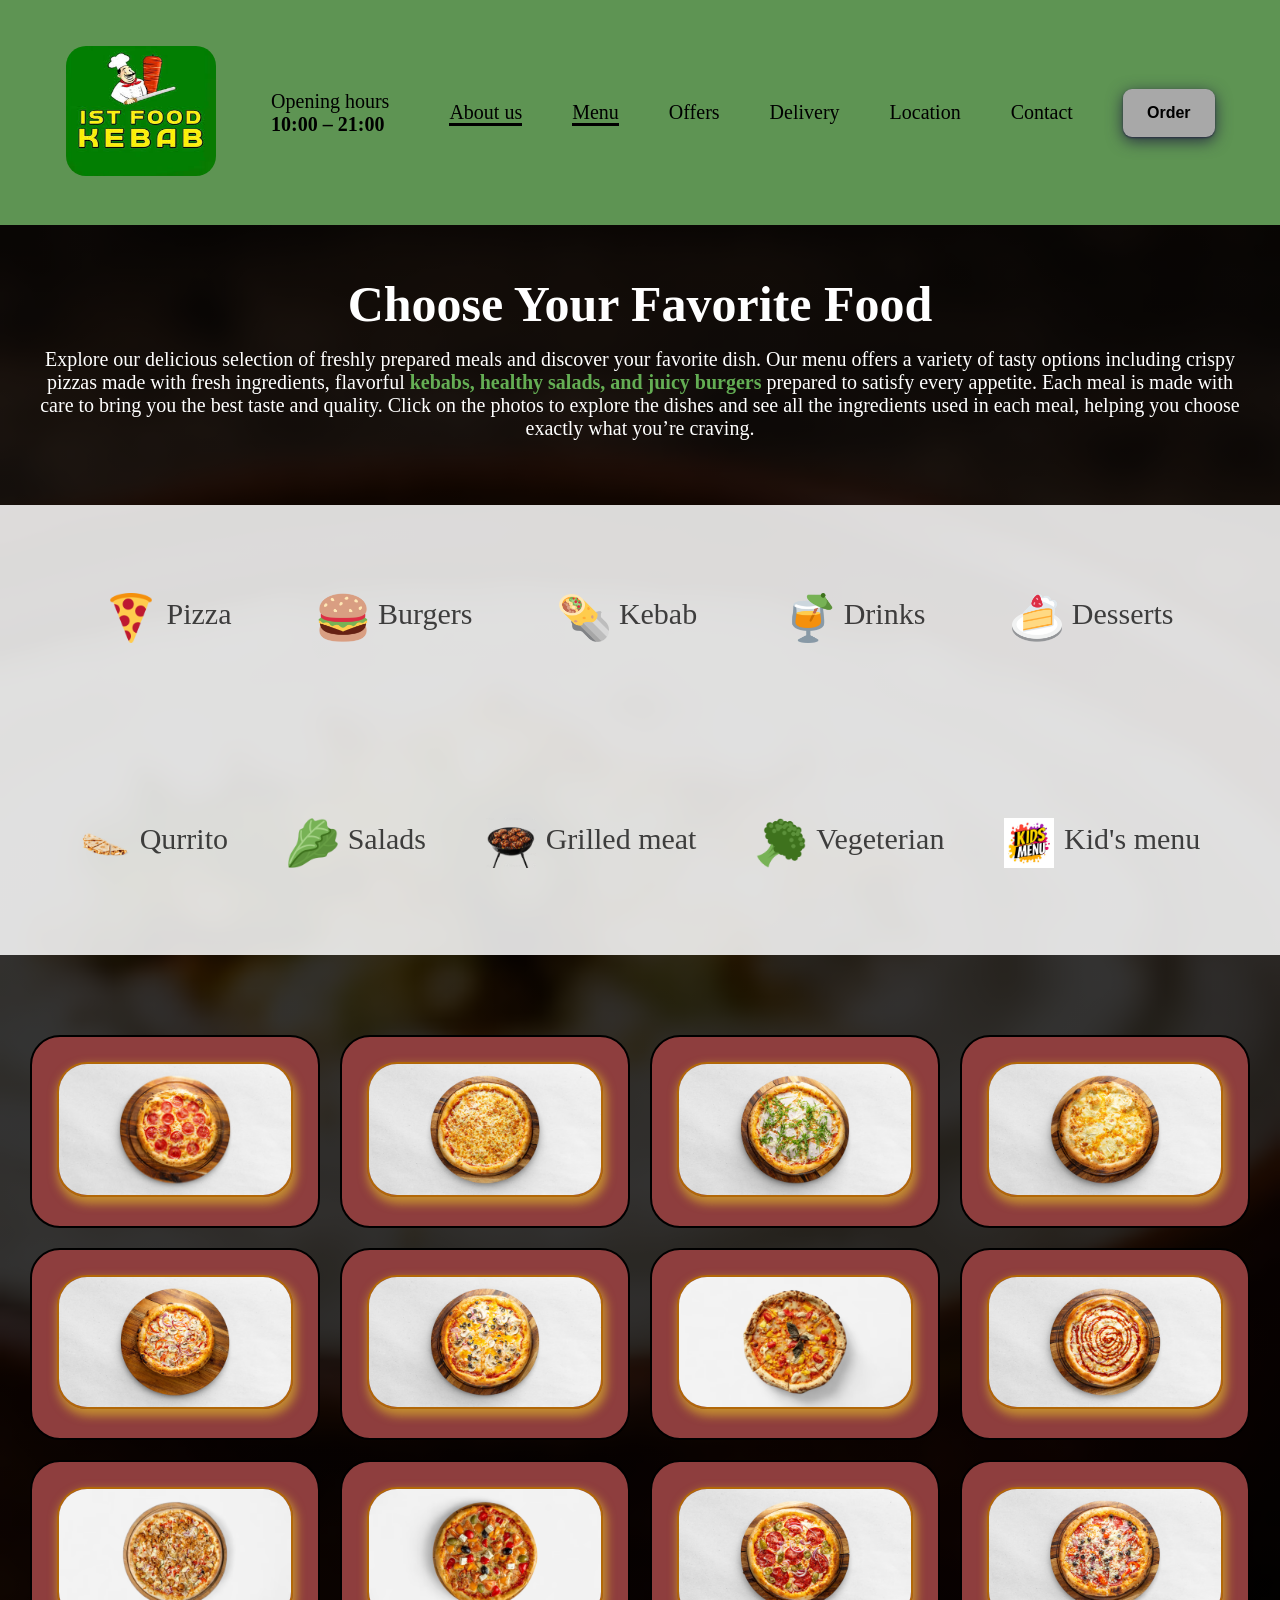
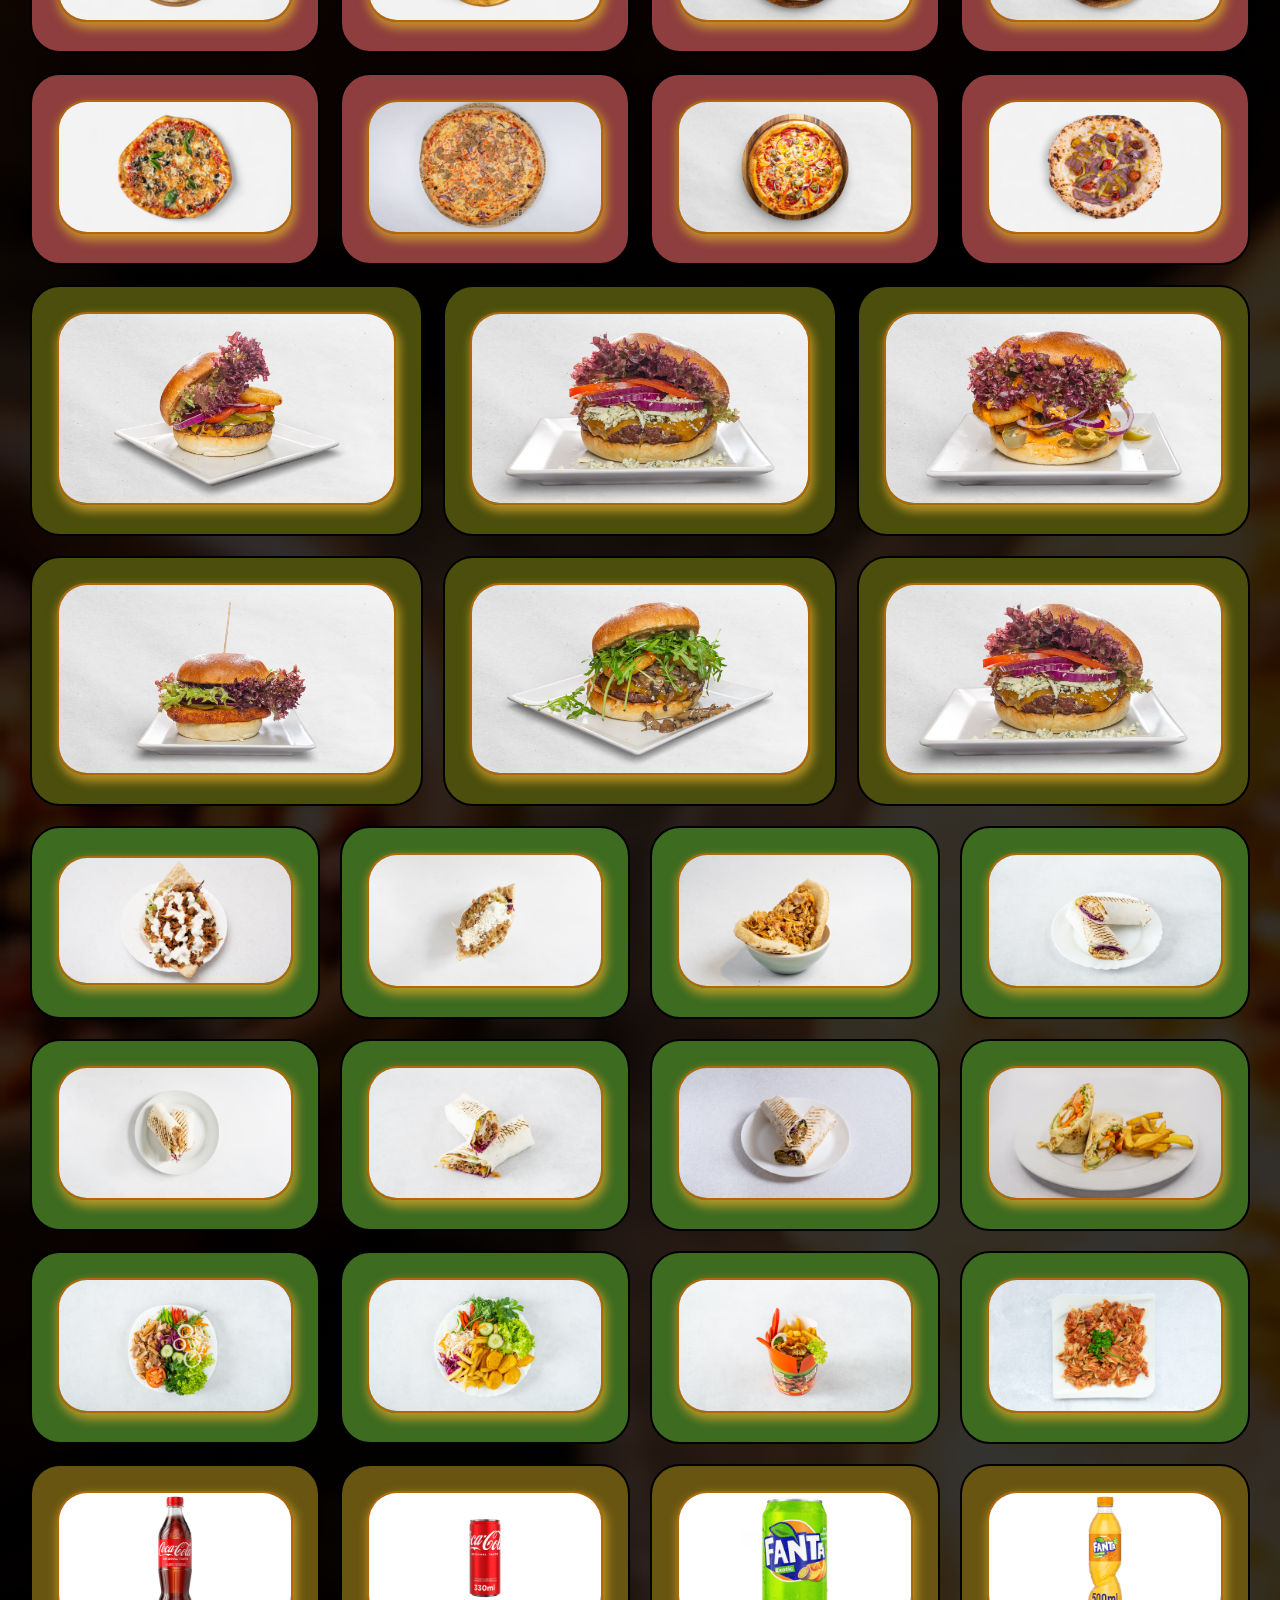
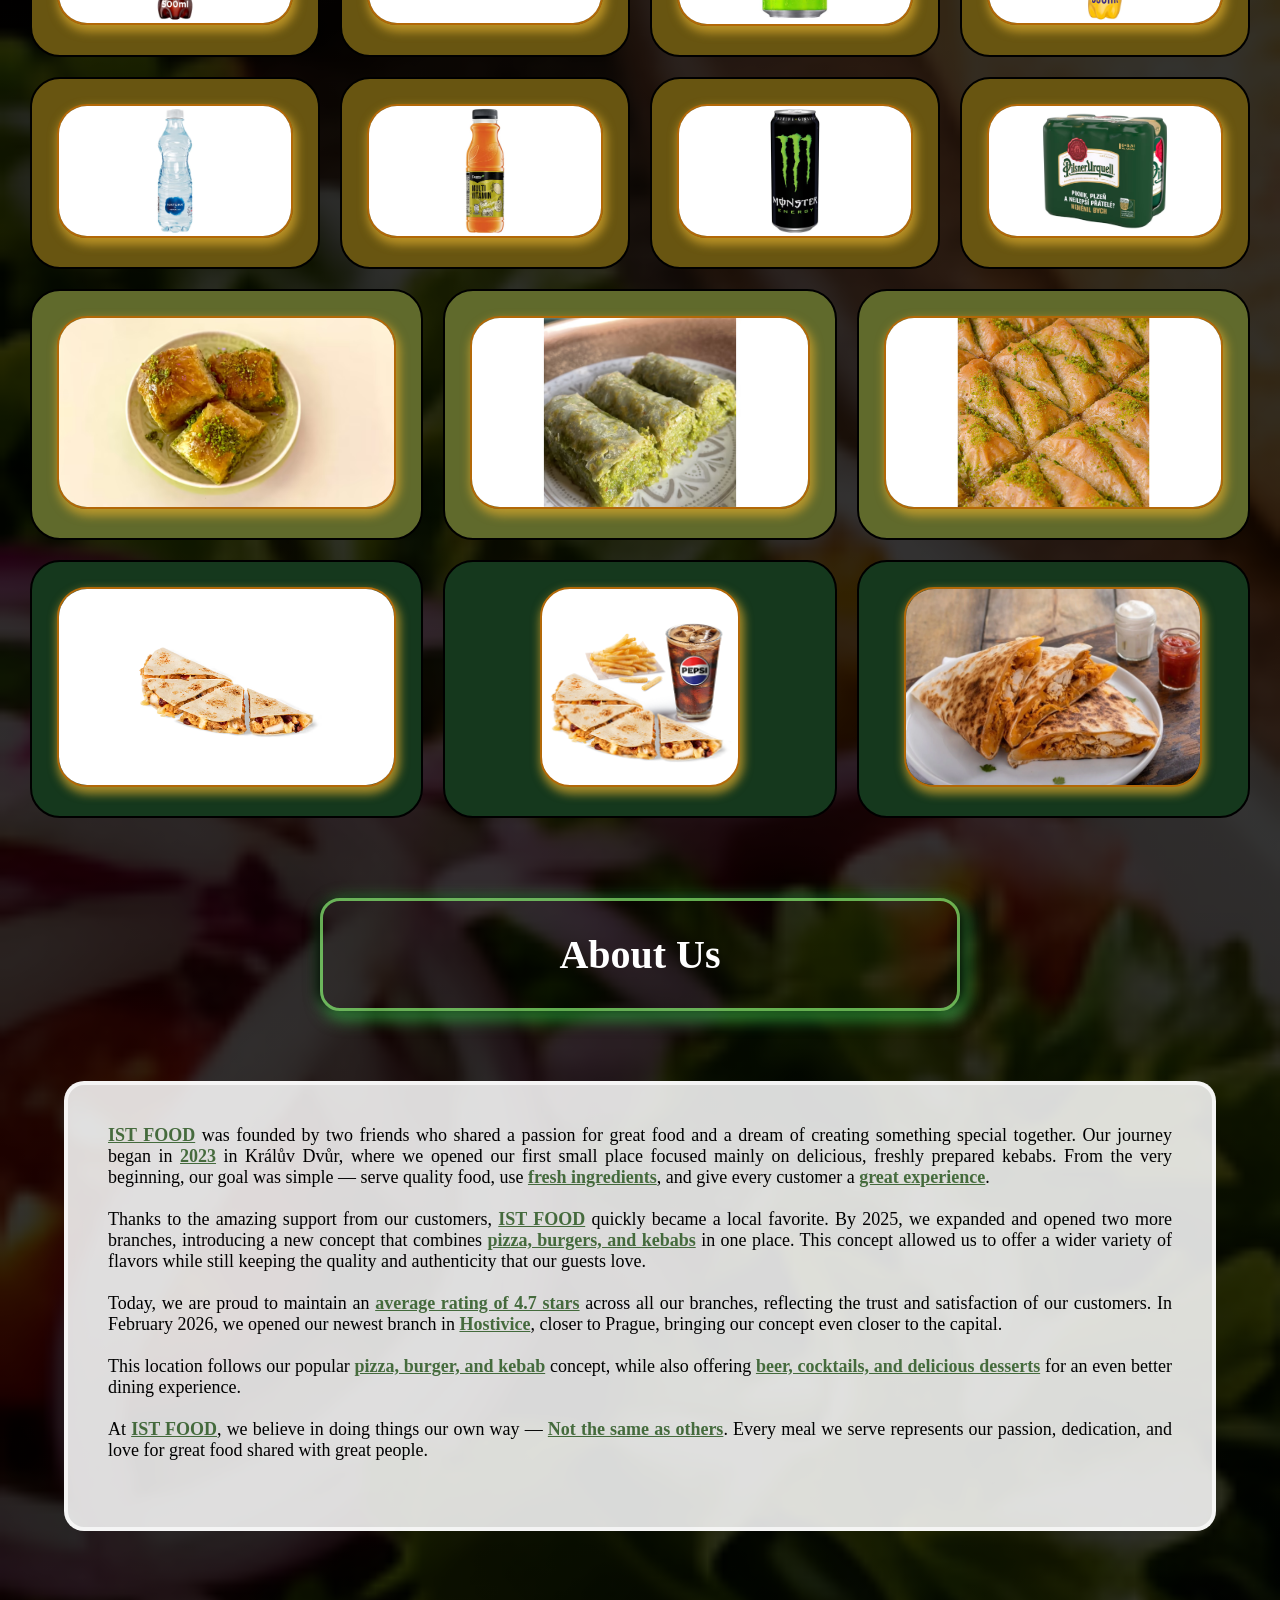
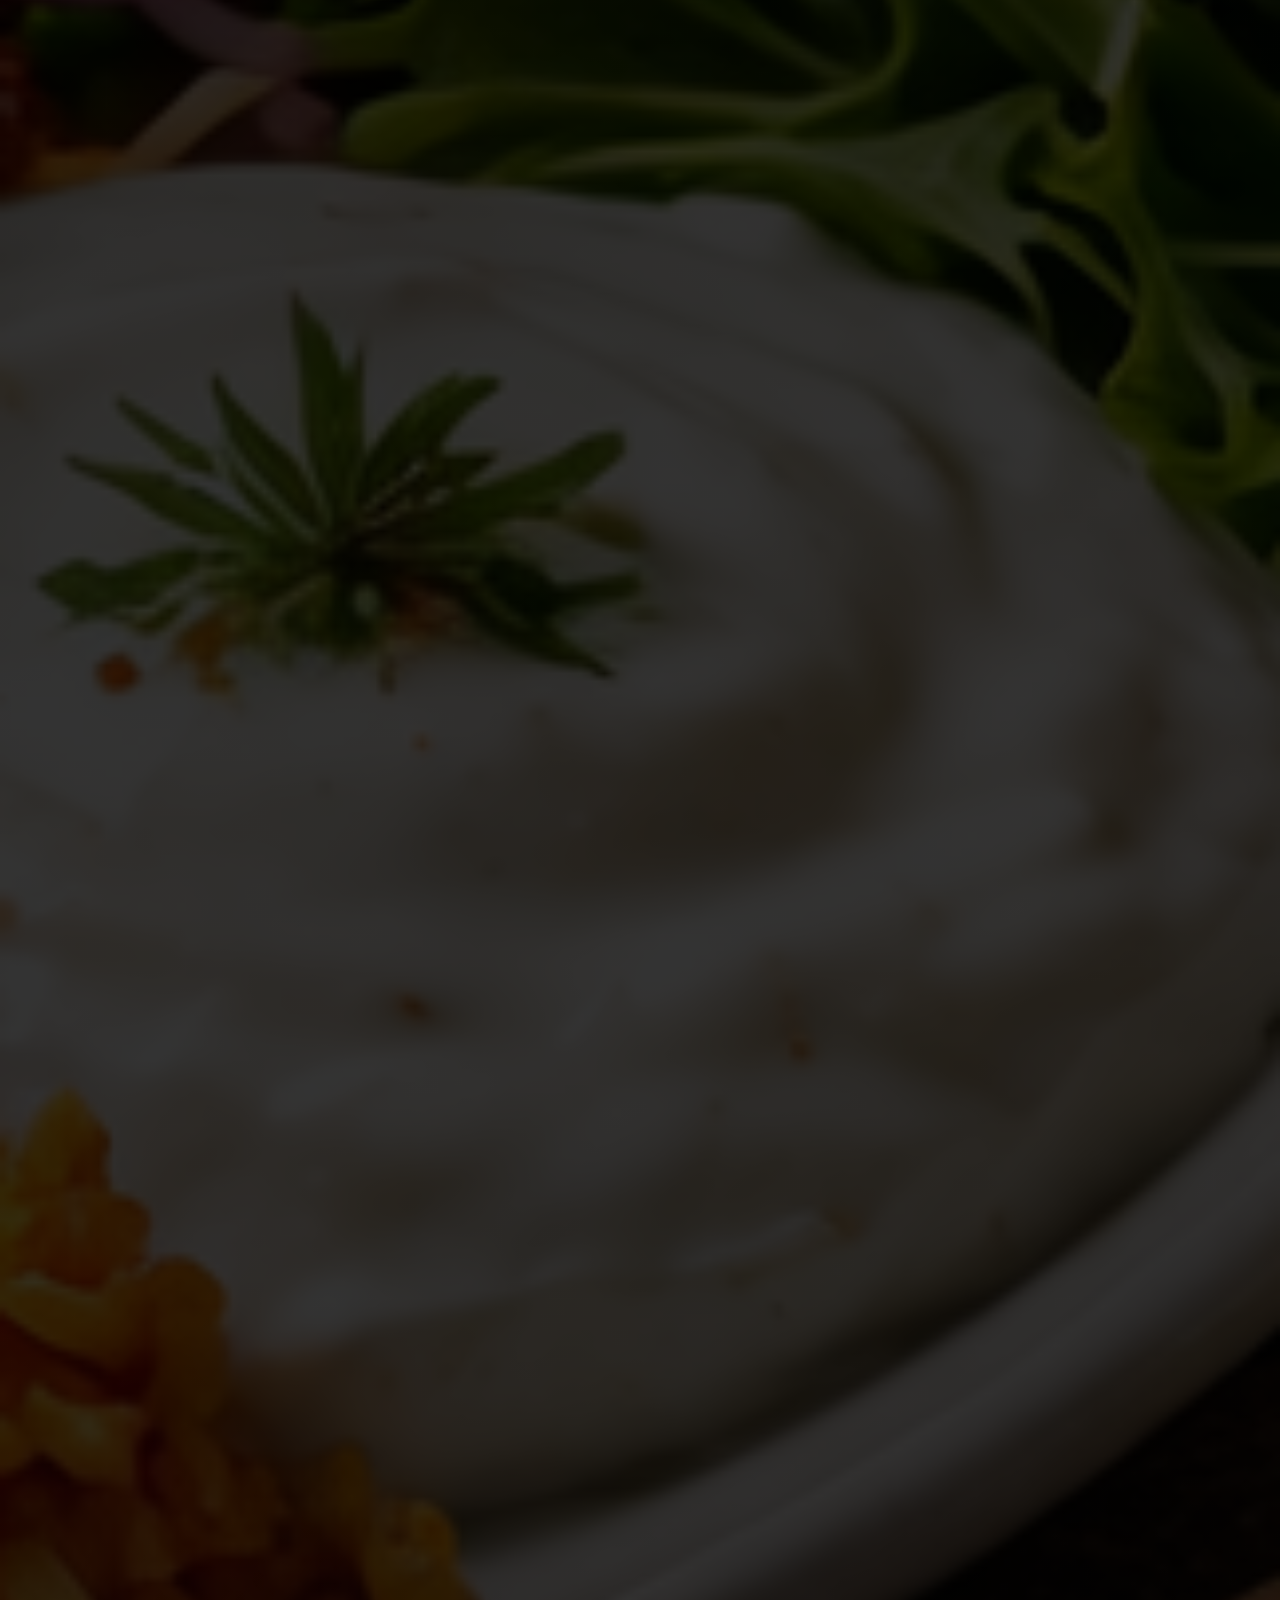
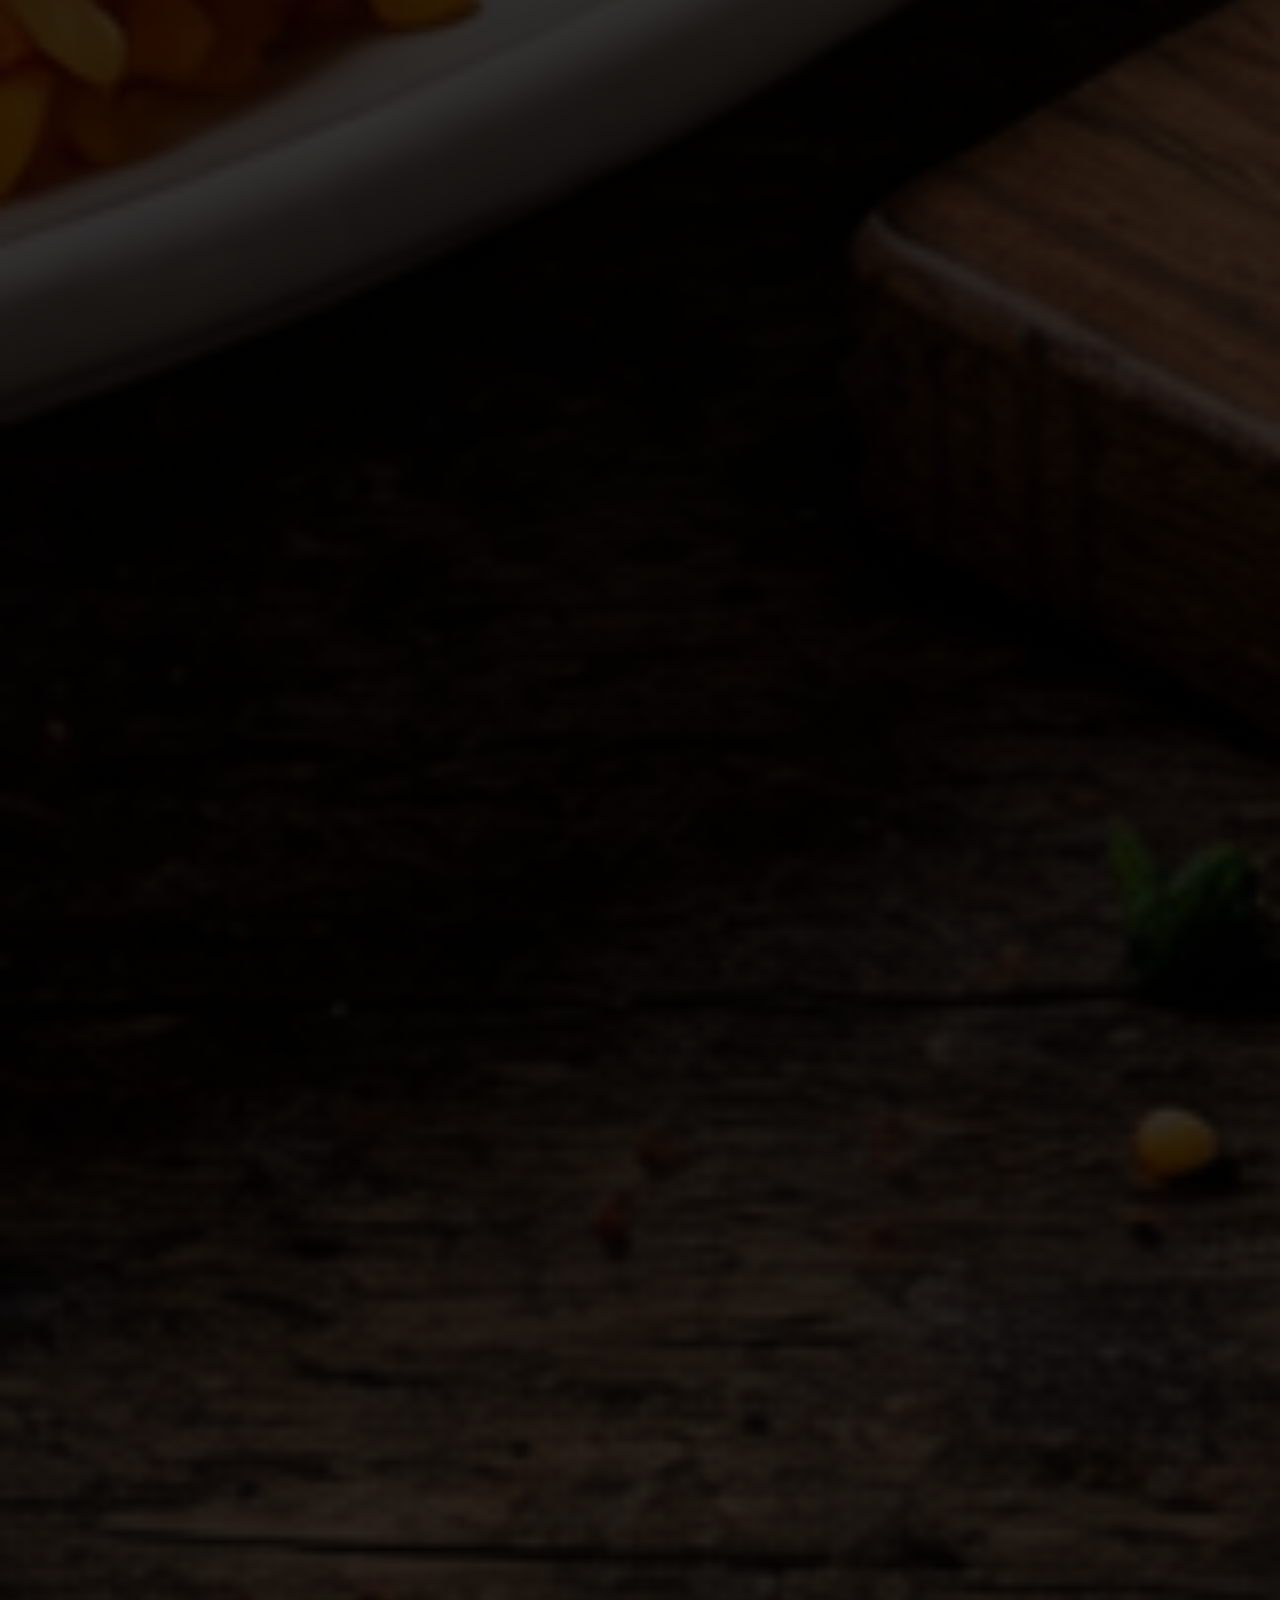
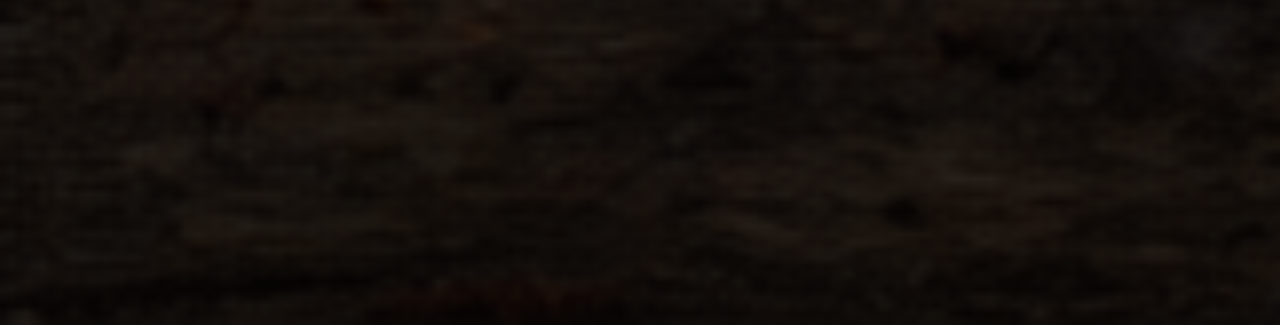
==== commit 7b057f1c: "commit" ====
--- a/index.html
+++ b/index.html
@@ -24,7 +24,7 @@
   <body>
     <header class="header">
       <a class="menu-links" href="index.html"
-        ><img class="logo" src="./images/logo.jpeg" alt="logo"
+        ><img class="logo" src="./images/Logo.jpeg" alt="logo"
       /></a>
 
       <nav class="nav-menu">
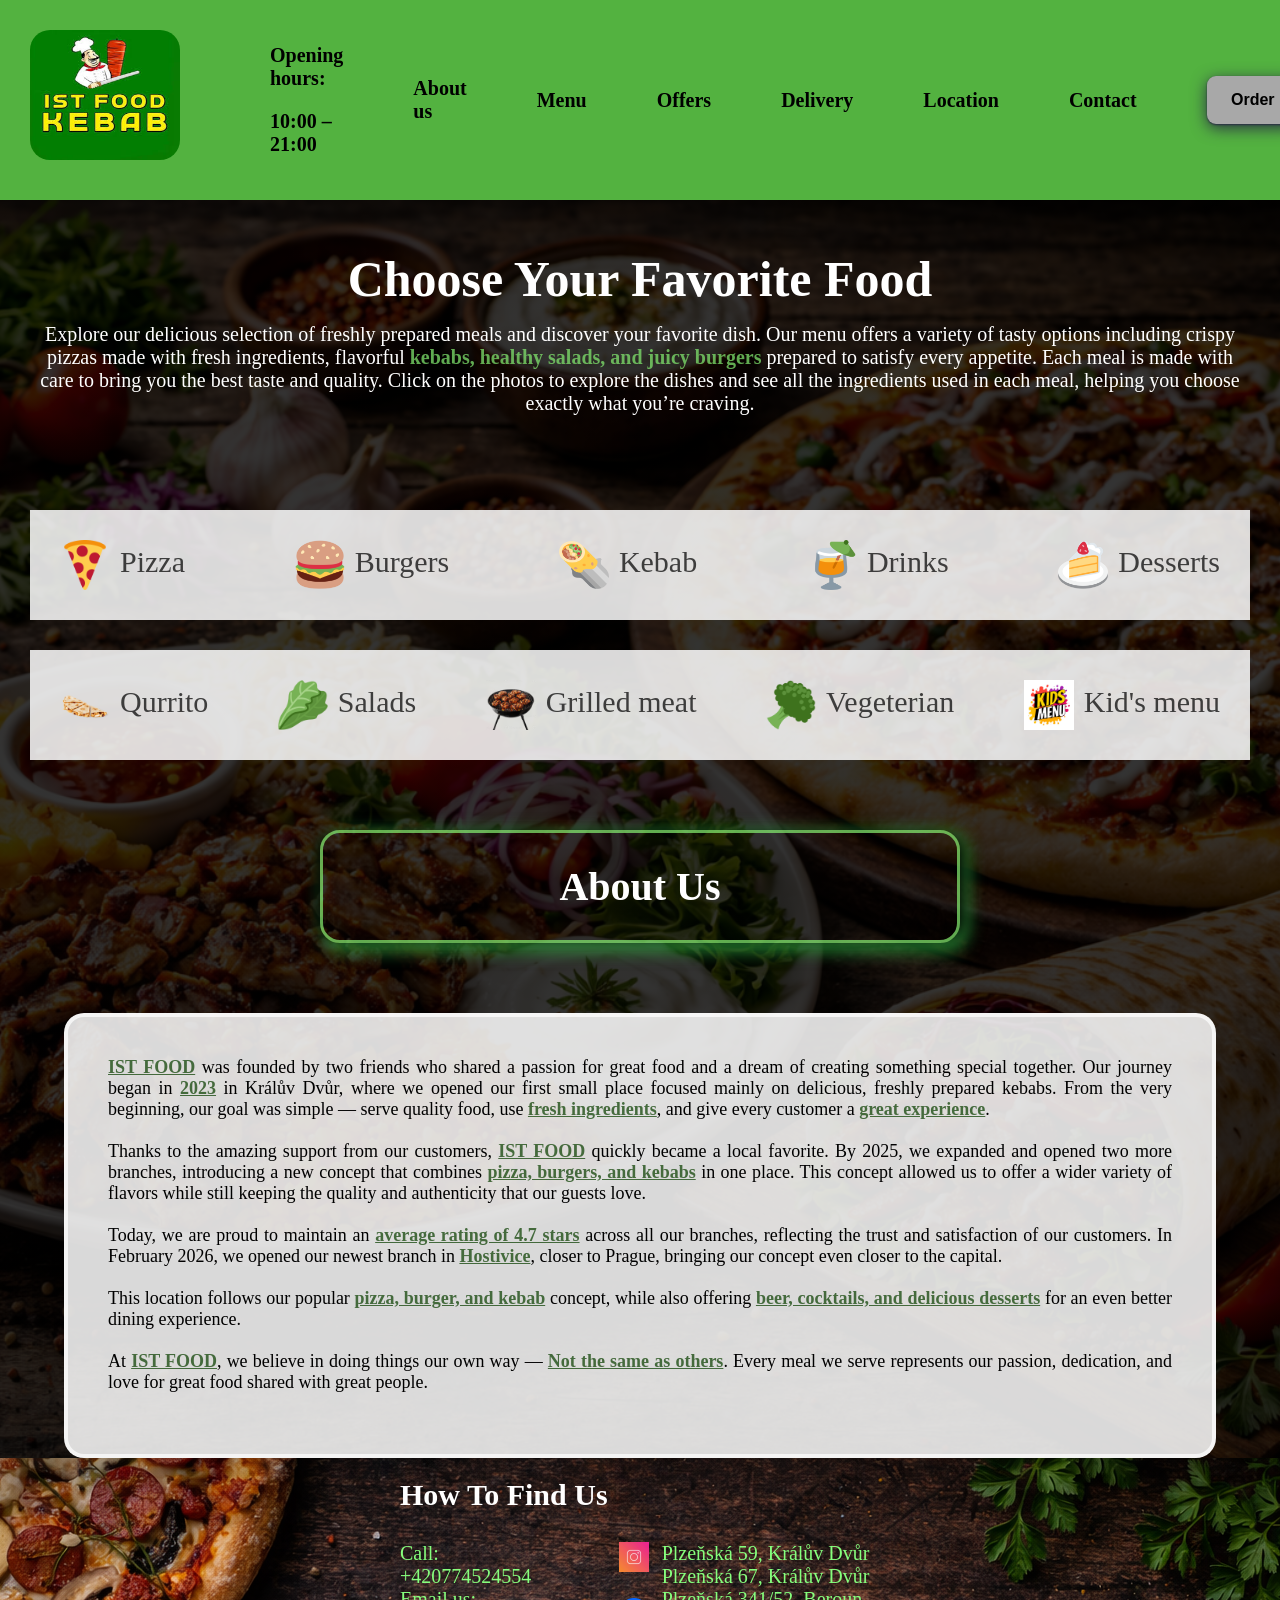
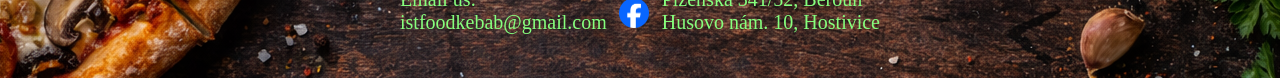
==== commit 92f588ab: "updated" ====
--- a/index.html
+++ b/index.html
@@ -3,13 +3,10 @@
   <head>
     <meta charset="UTF-8" />
     <meta name="viewport" content="width=device-width, initial-scale=1.0" />
+    
     <title>IST FOOD.CZ</title>
     <link rel="stylesheet" href="./css/main.css" />
-
-    <link
-      href="https://fonts.googleapis.com/css2?family=Pacifico&display=swap"
-      rel="stylesheet"
-    />
+   
 
     <link rel="apple-touch-icon" sizes="180x180" href="/apple-touch-icon.png" />
     <link rel="icon" type="image/png" sizes="32x32" href="/favicon-32x32.png" />
@@ -20,52 +17,52 @@
 
 
   </head>
-
+<header class="header">
+  <a class="menu-links" href="index.html">
+    <img class="logo" src="./images/Logo.jpeg" alt="logo" />
+  </a>
+
+  <nav class="nav-menu">
+    <ul class="menu">
+  <div class="menu-item-hours">
+    <span class="title">Opening hours:</span>
+    <span class="time"><strong class="stronghours">10:00 – 21:00</strong></span>
+  </div>
+
+   
+      <li class="menu-item">
+        <a class="menu-links" href="index.html#aboutus">About us</a>
+      </li>
+      <li class="menu-item">
+        <a class="menu-links" href="index.html#allmenu">Menu</a>
+      </li>
+      <li class="menu-item">
+        <a class="menu-links" href="offers.html#offers">Offers</a>
+      </li>
+      <li class="menu-item">
+        <a class="menu-links" href="contacts.html">Delivery</a>
+      </li>
+      <li class="menu-item">
+        <a class="menu-links" href="location.html">Location</a>
+      </li>
+      <li class="menu-item">
+        <a class="menu-links" href="contacts.html">Contact</a>
+      </li>
+      <li class="menu-item menu-item-btn">
+        <button data-label="Register" class="rainbow-hover">
+          <span class="sp"><a href="order.html">Order</a></span>
+        </button>
+      </li>
+    </ul>
+  </nav>
+</header>
   <body>
-    <header class="header">
-      <a class="menu-links" href="index.html"
-        ><img class="logo" src="./images/Logo.jpeg" alt="logo"
-      /></a>
-
-      <nav class="nav-menu">
-        <ul class="menu">
-         
-          <li class="menu-item-hours">
-            <div>
-              <span class="title">Opening hours</span>
-              <span class="time"><strong class="stronghours"> 10:00 – 21:00 </strong></span>
-            </div>
-          </li>
-          <li class="menu-item">
-            <a class="menu-links active" href="index.html#aboutus">About us</a>
-          </li>
-          <li class="menu-item">
-            <a class="menu-links active" href="index.html#allmenu">Menu</a>
-          </li>
-          <li class="menu-item">
-            <a class="menu-links" href="offers.html#offers">Offers</a>
-          </li>
-          <li class="menu-item">
-            <a class="menu-links" href="contacts.html#delivery">Delivery</a>
-          </li>
-          <li class="menu-item">
-            <a class="menu-links" href="location.html">Location</a>
-          </li>
-          <li class="menu-item">
-            <a class="menu-links" href="contacts.html#contacts">Contact</a>
-          </li>
-
-          <button data-label="Register" class="rainbow-hover">
-            <span class="sp"><a href="order.html">Order</a></span>
-          </button>
-        </ul>
-      </nav>
-    </header>
+
 
     <main class="main">
-      <div class="h1p">
+      <div class="h1p" id="allmenu">
         <h1 class="h1menu">Choose Your Favorite Food</h1>
-        <p class="pmenu">
+        <p class="pmenu" >
           Explore our delicious selection of freshly prepared meals and discover
           your favorite dish. Our menu offers a variety of tasty options
           including crispy pizzas made with fresh ingredients, flavorful
@@ -79,820 +76,1091 @@
         </p>
       </div>
 
-      <div class="all-menu" id="allmenu">
-        <ul class="Menu-list">
-
-        <li class="menu-list">
-          <a class="menulist2" href="#Pizzas-list"
-            ><img class="menu-logo" src="./icons/pizza.png" alt="pizza" />Pizza</a
-          >
-        </li>
-
-
-        <li class="menu-list">
-          <a class="menulist2" href="#Burger-list"><img class="menu-logo" src="./icons/burger.png" alt="burger" />Burgers</a>
-        </li>
-
-    
-         <li class="menu-list">
-          <a class="menulist2" href="#Kebab-list"><img class="menu-logo" src="./icons/kebab.png" alt="kebab" />Kebab</a>
-        </li>
-
-     
-         <li class="menu-list">
-          <a class="menulist2" href="#Drinks-list"><img class="menu-logo" src="./icons/softdrink.png" alt="Drinks" />Drinks</a>
-        </li>
-
-         <li class="menu-list">
-          <a class="menulist2" href="#Desserts-list"><img class="menu-logo" src="./icons/desert.png" alt="Desserts" />Desserts</a>
-        </li>
-
-       
-</ul>
-      </div>
-
-       <div class="all-menu" id="allmenu">
-        <ul class="Menu-list">
-
-        <li class="menu-list">
-          <a class="menulist2" href="#Qurrito-list"
-            ><img class="menu-logo" src="./icons/qurrito.png" alt="QURRITO" />Qurrito</a
-          >
-        </li>
-
-
-        <li class="menu-list">
-          <a class="menulist2" href="#Salads-list"><img class="menu-logo" src="./icons/salads.png" alt="salads" />Salads</a>
-        </li>
-
-    
-         <li class="menu-list">
-          <a class="menulist2" href="#Grilledmeat-list"><img class="menu-logo" src="./icons/grilledmeat.png" alt="grilledmeat" />Grilled meat</a>
-        </li>
-
-     
-         <li class="menu-list">
-          <a class="menulist2" href="#Drinks-list"><img class="menu-logo" src="./icons/vegeterian.png" alt="vegeterian" />Vegeterian</a>
-        </li>
-
-         <li class="menu-list">
-          <a class="menulist2" href="#Desserts-list"><img class="menu-logo" src="./icons/kids.png" alt="kidsmenu" />Kid's menu</a>
-        </li>
-
-       
-</ul>
-      </div>
-
-      
-          <div class="allmainmenu">
-
-            <div class="Pizzas" id="Pizzas-list">
-              <div class="box1">
-                <a
-                  href="./images/pepperoni.avif"
-                  class="glightbox"
-                  data-glightbox="title: Pizza PEPPERONI; description:Size: 32cm = 180 CZK / Size: 45cm = 280 CZK -------- Ingredients: Tomato base, Oregano, Mozzarella, Salam ">
-
-                  <img
-                    class="img-box1"
-                    src="./images/pepperoni.avif"
-                    alt="Pizza PEPPERONI"
-                  />
-                </a>
+ 
+<div class="all-menu">
+  <ul class="Menu-list">
+    <li class="menu-list">
+      <a class="menulist2" href="#Pizzas-list"
+        ><img class="menu-logo" src="./icons/pizza.png" alt="pizza" loading="lazy" />Pizza</a
+      >
+    </li>
+    <li class="menu-list">
+      <a class="menulist2" href="#Burger-list"><img class="menu-logo" src="./icons/burger.png" alt="burger" loading="lazy" />Burgers</a>
+    </li>
+    <li class="menu-list">
+      <a class="menulist2" href="#Kebab-list"><img class="menu-logo" src="./icons/kebab.png" alt="kebab" loading="lazy" />Kebab</a>
+    </li>
+    <li class="menu-list">
+      <a class="menulist2" href="#Drinks-list"><img class="menu-logo" src="./icons/softdrink.png" alt="Drinks" loading="lazy" />Drinks</a>
+    </li>
+    <li class="menu-list">
+      <a class="menulist2" href="#Desserts-list"><img class="menu-logo" src="./icons/desert.png" alt="Desserts" loading="lazy" />Desserts</a>
+    </li>
+  </ul>
+</div>
+
+
+  <ul class="Menu-list">
+    <li class="menu-list">
+      <a class="menulist2" href="#Qurrito-list"
+        ><img class="menu-logo" src="./icons/qurrito.png" alt="QURRITO" loading="lazy" />Qurrito</a
+      >
+    </li>
+    <li class="menu-list">
+      <a class="menulist2" href="#Salads-list"><img class="menu-logo" src="./icons/salads.png" alt="salads" loading="lazy" />Salads</a>
+    </li>
+    <li class="menu-list">
+      <a class="menulist2" href="#Grilled-list"><img class="menu-logo" src="./icons/grilledmeat.png" alt="grilledmeat" loading="lazy" />Grilled meat</a>
+    </li>
+    <li class="menu-list">
+      <a class="menulist2" href="#Vegeterian-list"><img class="menu-logo" src="./icons/vegeterian.png" alt="vegeterian" loading="lazy" />Vegeterian</a>
+    </li>
+    <li class="menu-list">
+      <a class="menulist2" href="#Kidsmenu-list"><img class="menu-logo" src="./icons/kids.png" alt="kidsmenu" loading="lazy" />Kid's menu</a>
+    </li>
+  </ul>
+</div>
+
+
+
+
+<div class="allmainmenu">
+<div class="Pizzas" id="Pizzas-list">
+  <div class="box1">
+    <a
+      href="./images/pepperoni.avif"
+      class="glightbox"
+      data-glightbox="title: Pizza PEPPERONI; description:Size: 32cm = 180 CZK / Size: 45cm = 280 CZK -------- Ingredients: Tomato base, Oregano, Mozzarella, Salam "
+    >
+      <img
+        class="img-box1"
+        src="./images/pepperoni.avif"
+        alt="Pizza PEPPERONI"
+        loading="lazy"
+      />
+    </a>
+  </div>
+
+  <div class="box2">
+    <a
+      href="./images/margarita.avif"
+      class="glightbox"
+      data-glightbox="title: Pizza MARGHERITA; description:Size: 32cm = 160 CZK / Size: 45cm = 260 CZK -------- Ingredients: Tomato Base, Mozzarella, Fresh Basil"
+    >
+      <img
+        class="img-box2"
+        src="./images/margarita.avif"
+        alt="Pizza MARGHERITA"
+        loading="lazy"
+      />
+    </a>
+  </div>
+
+  <div class="box3">
+    <a
+      href="./images/sampinionpizza.avif"
+      class="glightbox"
+      data-glightbox="title: Pizza SAMPINION; description:Size: 32cm = 185 CZK / Size: 45cm = 285 CZK -------- Ingredients: Tomato Base, Mozzarella, Mushrooms, Oregano, Chicken Ham, Arugula "
+    >
+      <img
+        class="img-box3"
+        src="./images/sampinionpizza.avif"
+        alt="Pizza Sampinion"
+        loading="lazy"
+      />
+    </a>
+  </div>
+
+  <div class="box4">
+    <a
+      href="./images/cinquepizza.avif"
+      class="glightbox"
+      data-glightbox="title: Pizza CINQUE; description:Size: 32cm = 195 CZK / Size: 45cm = 295 CZK -------- Ingredients: Cream Base, Mozzarella, Niva, Grana Padano, Cheddar, Hermelín"
+    >
+      <img
+        class="img-box4"
+        src="./images/cinquepizza.avif"
+        alt="Pizza Cinque"
+        loading="lazy"
+      />
+    </a>
+  </div>
+</div>
+
+<div class="Pizzas">
+  <div class="box5">
+    <a
+      href="./images/vegetpizza.avif"
+      class="glightbox"
+      data-glightbox="title: Pizza VEGETERIANA; description:Size: 32cm = 180 CZK / Size: 45cm = 280 CZK -------- Ingredients: Tomato Base, Mozzarella, Bell Pepper, Olives, Mushrooms, Cherry Tomatoes, Red Onion, Oregano"
+    >
+      <img
+        class="img-box5"
+        src="./images/vegetpizza.avif"
+        alt="Pizza Vegeterian"
+        loading="lazy"
+      />
+    </a>
+  </div>
+
+  <div class="box6">
+    <a
+      href="./images/chickendeluxe.avif"
+      class="glightbox"
+      data-glightbox="title: Pizza CHICKEN DELUXE; description:Size: 32cm = 190 CZK / Size: 45cm = 290 CZK -------- Ingredients: Tomato Base, Mozzarella, Cheddar, Chicken, Olives, Red Onion, Mushrooms, Oregano"
+    >
+      <img
+        class="img-box6"
+        src="./images/chickendeluxe.avif"
+        alt="Pizza Chicken Deluxe"
+        loading="lazy"
+      />
+    </a>
+  </div>
+
+  <div class="box7">
+    <a
+      href="./images/polopizza.avif"
+      class="glightbox"
+      data-glightbox="title: Pizza POLLO; description:Size: 32cm = 190 CZK / Size: 45cm = 290 CZK -------- Ingredients: Tomato Base, Mozzarella, Chicken, Spinach, Tomato, Corn"
+    >
+      <img
+        class="img-box7"
+        src="./images/polopizza.avif"
+        alt="Pizza Pollo"
+        loading="lazy"
+      />
+    </a>
+  </div>
+
+  <div class="box8">
+    <a
+      href="./images/bbqpizza.avif"
+      class="glightbox"
+      data-glightbox="title: Pizza BBQ; description:Size: 32cm = 180 CZK / Size: 45cm = 280 CZK -------- Ingredients: Tomato Base, Mozzarella, Chicken, Red Onion, BBQ Sauce"
+    >
+      <img
+        class="img-box8"
+        src="./images/bbqpizza.avif"
+        alt="Pizza BQQ"
+        loading="lazy"
+      />
+    </a>
+  </div>
+</div>
+
+<div class="Pizzas">
+  <div class="box9">
+    <a
+      href="./images/Donerpizza.avif"
+      class="glightbox"
+      data-glightbox="title: Pizza DONER; description: Size: 32cm = 195 CZK / Size: 45cm = 295 CZK -------- Ingredients: Tomato Base, Mozzarella, Chicken Kebab, Red Onion, Olives, Bell Pepper, Egg"
+    >
+      <img
+        class="img-box9"
+        src="./images/Donerpizza.avif"
+        alt="Pizza Doner"
+        loading="lazy"
+      />
+    </a>
+  </div>
+
+  <div class="box10">
+    <a
+      href="./images/BALKANRAJPIZZA.avif"
+      class="glightbox"
+      data-glightbox="title: Pizza BALKANSKY RAJ; description: Size: 32cm = 185 CZK / Size: 45cm = 285 CZK -------- Ingredients: Tomato Base, Mozzarella, Balkan Cheese, Chili Peppers, Bell Pepper, Olives, Pastrami, Salami, Turkish Sausage, Oregano"
+    >
+      <img
+        class="img-box10"
+        src="./images/BALKANRAJPIZZA.avif"
+        alt="Pizza BALKANRAJ"
+        loading="lazy"
+      />
+    </a>
+  </div>
+
+  <div class="box11">
+    <a
+      href="./images/DIAVOLA.avif"
+      class="glightbox"
+      data-glightbox="title: Pizza DIAVOLA; description: Size: 32cm = 190 CZK / Size: 45cm = 290 CZK -------- Ingredients: Tomato Base, Mozzarella, Chorizo Sausage, Chili Peppers, Red Onion, Jalapeños"
+    >
+      <img
+        class="img-box11"
+        src="./images/DIAVOLA.avif"
+        alt="Pizza DIAVOLA"
+        loading="lazy"
+      />
+    </a>
+  </div>
+
+  <div class="box12">
+    <a
+      href="./images/SPENATOVA.avif"
+      class="glightbox"
+      data-glightbox="title: Pizza SPENATOVA; description: Size: 32cm = 180 CZK / Size: 45cm = 280 CZK -------- Ingredients: Cream Base, Mozzarella, Niva, Spinach Pesto"
+    >
+      <img
+        class="img-box12"
+        src="./images/SPENATOVA.avif"
+        alt="Pizza SPENATOVA"
+        loading="lazy"
+      />
+    </a>
+  </div>
+</div>
+
+<div class="Pizzas">
+  <div class="box13">
+    <a
+      href="./images/ISTPIZZA.avif"
+      class="glightbox"
+      data-glightbox="title: Pizza IST; description: Size: 32cm = 185 CZK / Size: 45cm = 285 CZK -------- Ingredients: Tomato Base, Mozzarella, Corn, Turkish Sausage, Olives, Red Onion"
+    >
+      <img
+        class="img-box13"
+        src="./images/ISTPIZZA.avif"
+        alt="Pizza IST"
+        loading="lazy"
+      />
+    </a>
+  </div>
+
+  <div class="box14">
+    <a
+      href="./images/tonno.avif"
+      class="glightbox"
+      data-glightbox="title: Pizza TONNO; description: Size: 32cm = 185 CZK / Size: 45cm = 285 CZK -------- Ingredients: Tomato Base, Mozzarella, Red Onion, Tonno fish, Olives, Corn"
+    >
+      <img
+        class="img-box14"
+        src="./images/tonno.avif"
+        alt="Pizza TONNO"
+        loading="lazy"
+      />
+    </a>
+  </div>
+
+  <div class="box15">
+    <a
+      href="./images/Mexicano.avif"
+      class="glightbox"
+      data-glightbox="title: Pizza MEXICANO; description: Size: 32cm = 190 CZK / Size: 45cm = 290 CZK -------- Ingredients: Tomato Base, Mozzarella, Cheddar, Chorizo Sausage, Corn, Beans, Red Onion, Tomatoes, Jalapeños"
+    >
+      <img
+        class="img-box15"
+        src="./images/Mexicano.avif"
+        alt="Pizza MEXICANO"
+        loading="lazy"
+      />
+    </a>
+  </div>
+
+  <div class="box16">
+    <a
+      href="./images/PASTRAMI.avif"
+      class="glightbox"
+      data-glightbox="title: Pizza PASTRAMI; description: Size: 32cm = 190 CZK / Size: 45cm = 290 CZK -------- Ingredients: Cream Base, Mozzarella, Cheddar, Pickles, Pastrami, Caramelized Onion"
+    >
+      <img
+        class="img-box16"
+        src="./images/PASTRAMI.avif"
+        alt="Pizza PASTRAMI"
+        loading="lazy"
+      />
+    </a>
+  </div>
+</div>
+
+<div class="Burger" id="Burger-list">
+  <div class="box17">
+    <a
+      href="./images/bbgburger.avif"
+      class="glightbox"
+      data-glightbox="title: BBQ Burger; description: Price: 195 CZK / Menu (fries+drink): 255 CZK -------- Ingredients: (350 grams) beef, Lollo Rosso salad, cheddar, pickled cucumber, onion rings, arugula, red onion, sauce"
+    >
+      <img
+        class="img-box17"
+        src="./images/bbgburger.avif"
+        alt="bbgburger"
+        loading="lazy"
+      />
+    </a>
+  </div>
+
+  <div class="box18">
+    <a
+      href="./images/cheeseburger.avif"
+      class="glightbox"
+      data-glightbox="title: Cheeseburger; description: Price: 185 CZK / Menu (fries+drink): 245 CZK -------- Ingredients: (350 grams) beef, Lollo Rosso salad, cheddar, tomato, pickle, caramelized onion, roasted onion, sauce"
+    >
+      <img
+        class="img-box18"
+        src="./images/cheeseburger.avif"
+        alt="cheeseburger"
+        loading="lazy"
+      />
+    </a>
+  </div>
+
+  <div class="box19">
+    <a
+      href="./images/samuraiburger.avif"
+      class="glightbox"
+      data-glightbox="title: Samurai Burger; description: Price: 190 CZK / Menu (fries+drink): 250 CZK -------- Ingredients: (350 grams) beef, Lollo Rosso salad, cheddar, tomato, onion rings, jalapeños, red onion, sauce"
+    >
+      <img
+        class="img-box19"
+        src="./images/samuraiburger.avif"
+        alt="Samurai burger"
+        loading="lazy"
+      />
+    </a>
+  </div>
+</div>
+
+<div class="Burger">
+  <div class="box20">
+    <a
+      href="./images/chickenburger.avif"
+      class="glightbox"
+      data-glightbox="title: Chicken Burger; description: Price: 170 CZK / Menu (fries+drink): 230 CZK -------- Ingredients: (300 grams) chicken fillet, Lollo Rosso salad, pickled cucumber, red onion, sauce"
+    >
+      <img
+        class="img-box20"
+        src="./images/chickenburger.avif"
+        alt="chickenburger"
+        loading="lazy"
+      />
+    </a>
+  </div>
+
+  <div class="box21">
+    <a
+      href="./images/zampburger.avif"
+      class="glightbox"
+      data-glightbox="title: Zamp Burger; description: Price: 195 CZK / Menu (fries+drink): 255 CZK -------- Ingredients: (350 grams) beef, Lollo Rosso salad, cheddar, pickled cucumber, onion rings, zampinion, red onion, sauce"
+    >
+      <img
+        class="img-box21"
+        src="./images/zampburger.avif"
+        alt="zampburger"
+        loading="lazy"
+      />
+    </a>
+  </div>
+
+  <div class="box22">
+    <a
+      href="./images/bluecheeseburger.avif"
+      class="glightbox"
+      data-glightbox="title: Cheeseburger; description: Price: 195 CZK / Menu (fries+drink): 255 CZK -------- Ingredients: (350 grams) beef, Lollo Rosso salad, niva, tomato, pickle, caramelized onion, roasted onion, sauce"
+    >
+      <img
+        class="img-box22"
+        src="./images/bluecheeseburger.avif"
+        alt="bluecheeseburger"
+        loading="lazy"
+      />
+    </a>
+  </div>
+</div>
+
+<div class="Kebab" id="Kebab-list">
+  <div class="box23">
+    <a
+      href="./images/chleba.avif"
+      class="glightbox"
+      data-glightbox="title: Kebab in Bread; description: Price - 400gr: 140 CZK / 550gr: 155 CZK -------- Ingredients: Meat, Vegetables and Sauce"
+    >
+      <img
+        class="img-box23"
+        src="./images/chleba.avif"
+        alt="chleba"
+        loading="lazy"
+      />
+    </a>
+  </div>
+
+  <div class="box24">
+    <a
+      href="./images/chlebapendir.avif"
+      class="glightbox"
+      data-glightbox="title: Kebab in Bread with Cheese; description: Price - 420gr: 155 CZK / 570gr: 170 CZK -------- Ingredients: Meat, Cheese, Vegetables and Sauce"
+    >
+      <img
+        class="img-box24"
+        src="./images/chlebapendir.avif"
+        alt="chlebapendir.avif"
+        loading="lazy"
+      />
+    </a>
+  </div>
+
+  <div class="box25">
+    <a
+      href="./images/chlebaspecial.avif"
+      class="glightbox"
+      data-glightbox="title: Special Kebab in Bread; description: Price - 350gr: 180 CZK -------- Ingredients: Meat and Sauce"
+    >
+      <img
+        class="img-box25"
+        src="./images/chlebaspecial.avif"
+        alt="chlebaspecial"
+        loading="lazy"
+      />
+    </a>
+  </div>
+
+  <div class="box26">
+    <a
+      href="./images/tortilla.avif"
+      class="glightbox"
+      data-glightbox="title: Kebab in Tortilla ; description: Price - 450gr: 145 CZK / 600gr: 170 CZK -------- Ingredients: Meat, Vegetables and Sauce"
+    >
+      <img
+        class="img-box26"
+        src="./images/tortilla.avif"
+        alt="Tortilla"
+        loading="lazy"
+      />
+    </a>
+  </div>
+</div>
+
+<div class="Kebab">
+  <div class="box27">
+    <a
+      href="./images/tortillapendir.avif"
+      class="glightbox"
+      data-glightbox="title: Kebab in Tortilla with Cheese ; description: Price - 470gr: 160 CZK / 620gr: 180 CZK -------- Ingredients: Meat, Cheese, Vegetables and Sauce"
+    >
+      <img
+        class="img-box27"
+        src="./images/tortillapendir.avif"
+        alt="tortillapendir"
+        loading="lazy"
+      />
+    </a>
+  </div>
+
+  <div class="box28">
+    <a
+      href="./images/tortillaherm.avif"
+      class="glightbox"
+      data-glightbox="title: Kebab in Tortilla with Hermelin ; description: Price - 550gr: 180 CZK -------- Ingredients: Meat, Hermelin, Vegetables and Sauce"
+    >
+      <img
+        class="img-box28"
+        src="./images/tortillaherm.avif"
+        alt="tortillaherm"
+        loading="lazy"
+      />
+    </a>
+  </div>
+
+  <div class="box29">
+    <a
+      href="./images/tortspec.avif"
+      class="glightbox"
+      data-glightbox="title: Special Kebab in Tortilla ; description: Price - 450gr: 190 CZK -------- Ingredients: Meat and Sauce"
+    >
+      <img
+        class="img-box29"
+        src="./images/tortspec.avif"
+        alt="tortspec"
+        loading="lazy"
+      />
+    </a>
+  </div>
+
+  <div class="box30">
+    <a
+      href="./images/tortillastrips.avif"
+      class="glightbox"
+      data-glightbox="title: Strips in Tortilla; description: Price - 500gr: 145 CZK -------- Ingredients: 3x Strips, Vegetables and Sauce"
+    >
+      <img
+        class="img-box30"
+        src="./images/tortillastrips.avif"
+        alt="tortillastrips"
+        loading="lazy"
+      />
+    </a>
+  </div>
+</div>
+
+<div class="Kebab">
+  <div class="box31">
+    <a
+      href="./images/talirkebab.avif"
+      class="glightbox"
+      data-glightbox="title: Kebab in Plate ; description: Price - 400gr: 150 CZK / 550gr: 175 CZK -------- Ingredients: Meat, Vegetables, Sauce and Bread/Fries/Rice"
+    >
+      <img
+        class="img-box31"
+        src="./images/talirkebab.avif"
+        alt="Talirkebab"
+        loading="lazy"
+      />
+    </a>
+  </div>
+
+  <div class="box32">
+    <a
+      href="./images/stripstalir.avif"
+      class="glightbox"
+      data-glightbox="title: Strips in Plate ; description: Price - 400gr: 150 CZK / 550gr: 175 CZK -------- Ingredients: 4x Strips, Vegetables, Sauce and Bread/Fries/Rice"
+    >
+      <img
+        class="img-box32"
+        src="./images/stripstalir.avif"
+        alt="stripstalir"
+        loading="lazy"
+      />
+    </a>
+  </div>
+
+  <div class="box33">
+    <a
+      href="./images/kebabbox.avif"
+      class="glightbox"
+      data-glightbox="title: Kebab Box; description: Price - 350gr: 115 CZK / 450gr: 140 CZK -------- Ingredients: Meat, Vegetables, Sauce and Fries"
+    >
+      <img
+        class="img-box33"
+        src="./images/kebabbox.avif"
+        alt="kebabbox"
+        loading="lazy"
+      />
+    </a>
+  </div>
+
+  <div class="box34">
+    <a
+      href="./images/boxspecial.avif"
+      class="glightbox"
+      data-glightbox="title: Special Box Kebab; description: Price - 300gr: 180 CZK -------- Ingredients: Meat and Sauce"
+    >
+      <img
+        class="img-box34"
+        src="./images/boxspecial.avif"
+        alt="boxspecial"
+        loading="lazy"
+      />
+    </a>
+  </div>
+</div>
+
+<div class="Drinks" id="Drinks-list">
+  <div class="box35">
+    <a
+      href="./images/cola.avif"
+      class="glightbox"
+      data-glightbox="title: Cola/Cola Zero 0.5l ; description: Price - 45 CZK"
+    >
+      <img
+        class="img-box35"
+        src="./images/cola.avif"
+        alt="Cola"
+        loading="lazy"
+      />
+    </a>
+  </div>
+
+  <div class="box36">
+    <a
+      href="./images/colabank.avif"
+      class="glightbox"
+      data-glightbox="title: Cola/Cola Zero 0.33l ; description: Price - 35 CZK"
+    >
+      <img
+        class="img-box36"
+        src="./images/colabank.avif"
+        alt="stripstalir"
+        loading="lazy"
+      />
+    </a>
+  </div>
+
+  <div class="box37">
+    <a
+      href="./images/fantaexotic.avif"
+      class="glightbox"
+      data-glightbox="title: Fanta Exotic 0.33l ; description: Price - 35 CZK"
+    >
+      <img
+        class="img-box37"
+        src="./images/fantaexotic.avif"
+        alt="fantaexotic"
+        loading="lazy"
+      />
+    </a>
+  </div>
+
+  <div class="box38">
+    <a
+      href="./images/fanta05.avif"
+      class="glightbox"
+      data-glightbox="title: Fanta 0.5l ; description: Price - 45 CZK"
+    >
+      <img
+        class="img-box38"
+        src="./images/fanta05.avif"
+        alt="Fanta"
+        loading="lazy"
+      />
+    </a>
+  </div>
+</div>
+
+<div class="Drinks">
+  <div class="box39">
+    <a
+      href="./images/water.avif"
+      class="glightbox"
+      data-glightbox="title: Normal/Sparkling Water ; description: Price - 25 CZK"
+    >
+      <img
+        class="img-box39"
+        src="./images/water.avif"
+        alt="water"
+        loading="lazy"
+      />
+    </a>
+  </div>
+
+  <div class="box40">
+    <a
+      href="./images/multivitamin.avif"
+      class="glightbox"
+      data-glightbox="title: Strawberr/Multivitamin Cappy; description: Price - 45 CZK"
+    >
+      <img
+        class="img-box40"
+        src="./images/multivitamin.avif"
+        alt="multivitamin"
+        loading="lazy"
+      />
+    </a>
+  </div>
+
+  <div class="box41">
+    <a
+      href="./images/monster.avif"
+      class="glightbox"
+      data-glightbox="title: Lewis Hamilton, Zero, Mango 0.5l; description: Price - 55 CZK"
+    >
+      <img
+        class="img-box41"
+        src="./images/monster.avif"
+        alt="kebabbox"
+        loading="lazy"
+      />
+    </a>
+  </div>
+
+  <div class="box42">
+    <a
+      href="./images/beer.avif"
+      class="glightbox"
+      data-glightbox="title: Beer - Kozel, Plsner 0.3l / 0.5l; description: Price - 55/75 CZK"
+    >
+      <img
+        class="img-box42"
+        src="./images/beer.avif"
+        alt="boxspecial"
+        loading="lazy"
+      />
+    </a>
+  </div>
+</div>
+
+<div class="Desserts" id="Desserts-list">
+  <div class="box43">
+    <a
+      href="./images/baklava1.avif"
+      class="glightbox"
+      data-glightbox="title: Pistachio Baklava; description: Price: 40 CZK / 1 piece (40gr) -------- Ingredients: Baklava is made from very thin sheets of filo pastry, usually filled with various kinds of nuts and soaked in a sweet honey syrup."
+    >
+      <img
+        class="img-box43"
+        src="./images/baklava1.avif"
+        alt="baklava"
+        loading="lazy"
+      />
+    </a>
+  </div>
+
+  <div class="box44">
+    <a
+      href="./images/baklava3.avif"
+      class="glightbox"
+      data-glightbox="title: Extra Pistachio Baklava; description: Price: 50 CZK / 1 piece. (45gr) -------- Ingredients: Baklava is made from very thin sheets of filo pastry, usually filled with various kinds of nuts and soaked in a sweet honey syrup."
+    >
+      <img
+        class="img-box44"
+        src="./images/baklava3.avif"
+        alt="baklava"
+        loading="lazy"
+      />
+    </a>
+  </div>
+
+  <div class="box45">
+    <a
+      href="./images/baklava2.avif"
+      class="glightbox"
+      data-glightbox="title: Sunburst Baklava; description: Price: 100 CZK / 1 piece. (80gr) -------- Ingredients: Baklava is made from very thin sheets of filo pastry, usually filled with various kinds of nuts and soaked in a sweet honey syrup."
+    >
+      <img
+        class="img-box45"
+        src="./images/baklava2.avif"
+        alt="baklava"
+        loading="lazy"
+      />
+    </a>
+  </div>
+</div>
+
+<div class="Qurrito" id="Qurrito-list">
+  <div class="box46">
+    <a
+      href="./images/qurrito.avif"
+      class="glightbox"
+      data-glightbox="title: Qurrito (350gr); description: Price: 150 CZK -------- Ingredients: 3x Chicken Strips, Grated Edam Cheese, Grated Cheddar, Cheddar Tortilla, BBQ Sauce"
+    >
+      <img
+        class="img-box46"
+        src="./images/qurrito.avif"
+        alt="qurrito"
+        loading="lazy"
+      />
+    </a>
+  </div>
+
+  <div class="box47">
+    <a
+      href="./images/qurrito-menu.png"
+      class="glightbox"
+      data-glightbox="title: Qurrito + Fries + Drink (450gr); description: Price: 190 CZK -------- Ingredients: 3x Chicken Strips, Grated Edam Cheese, Grated Cheddar, Cheddar Tortilla, BBQ Sauce"
+    >
+      <img
+        class="img-box47"
+        src="./images/qurrito-menu.png"
+        alt="qurrito menu"
+        loading="lazy"
+      />
+    </a>
+  </div>
+
+  <div class="box48">
+    <a
+      href="./images/qurdel.webp"
+      class="glightbox"
+      data-glightbox="title: Qurrito Deluxe (380gr); description: Price: 150 CZK -------- Ingredients: 3x Chicken Strips, Grated Edam Cheese, Grated Cheddar, Cheddar Tortilla, Fries, Red Onion, BBQ and Cheddar Sauce"
+    >
+      <img
+        class="img-box48"
+        src="./images/qurdel.webp"
+        alt="qurrito deluxe"
+        loading="lazy"
+      />
+    </a>
+  </div>
+</div>
+
+<div class="Salads" id="Salads-list">
+  <div class="box49">
+    <a
+      href="./images/salatmix.jpeg"
+      class="glightbox"
+      data-glightbox="title: Mix Salad (250gr); description: Price: 90 CZK -------- Ingredients: Cabbage, Iceberg Lettuce, Tomatoes, Cucumbers, Cheese"
+    >
+      <img
+        class="img-box49"
+        src="./images/salatmix.jpeg"
+        alt="mixsalad"
+        loading="lazy"
+      />
+    </a>
+  </div>
+
+  <div class="box50">
+    <a
+      href="./images/kursalad.jpg"
+      class="glightbox"
+      data-glightbox="title: Chicken Salad (250gr); description: Price: 125 CZK -------- Ingredients: 2x Strips, Cabbage, Iceberg Lettuce, Tomatoes, Cucumbers, Cheese"
+    >
+      <img
+        class="img-box50"
+        src="./images/kursalad.jpg"
+        alt="kureci salad"
+        loading="lazy"
+      />
+    </a>
+  </div>
+
+  <div class="box51">
+    <a
+      href="./images/halloumisalad.avif"
+      class="glightbox"
+      data-glightbox="title: Chicken Salad (250gr); description: Price: 120 CZK -------- Ingredients: Cabbage, Iceberg Lettuce, Tomatoes, Cucumbers, Halloumi"
+    >
+      <img
+        class="img-box51"
+        src="./images/halloumisalad.avif"
+        alt="halloumi salad"
+        loading="lazy"
+      />
+    </a>
+  </div>
+</div>
+
+<div class="Grilledmeat" id="Grilled-list">
+  <div class="box52">
+    <a
+      href="./images/koftetalir.avif"
+      class="glightbox"
+      data-glightbox="title: Köfte on Plate; description: Price: 195 CZK -------- Ingredients: (600 grams) Beef Meatballs, Vegetables, Fries Or Rice, Sauce"
+    >
+      <img
+        class="img-box52"
+        src="./images/koftetalir.avif"
+        alt="kofte"
+        loading="lazy"
+      />
+    </a>
+  </div>
+
+  <div class="box53">
+    <a
+      href="./images/koftetort.avif"
+      class="glightbox"
+      data-glightbox="Köfte in Tortilla; description: Price: 175 CZK -------- Ingredients: (450 grams) Beef Meatballs, Vegetables, Sauce"
+    >
+      <img
+        class="img-box53"
+        src="./images/koftetort.avif"
+        alt="kofte"
+        loading="lazy"
+      />
+    </a>
+  </div>
+
+  <div class="box54">
+    <a
+      href="./images/koftechleb.avif"
+      class="glightbox"
+      data-glightbox="title: Köfte in Bread; description: Price: 175 CZK -------- Ingredients: (450 grams) Beef Meatballs, Vegetables, Sauce"
+    >
+      <img
+        class="img-box54"
+        src="./images/koftechleb.avif"
+        alt="kofte"
+        loading="lazy"
+      />
+    </a>
+  </div>
+</div>
+
+<div class="Vegeterian" id="Vegeterian-list">
+  <div class="box55">
+    <a
+      href="./images/falafeltort.avif"
+      class="glightbox"
+      data-glightbox="title: Falafel in Tortilla (400gr); description: Price: 145 CZK -------- Ingredients:  4x Falafel Balls, Vegetables And Sauce"
+    >
+      <img
+        class="img-box55"
+        src="./images/falafeltort.avif"
+        alt="falafel"
+        loading="lazy"
+      />
+    </a>
+  </div>
+
+  <div class="box56">
+    <a
+      href="./images/falafbread.jpg"
+      class="glightbox"
+      data-glightbox="title: Falafel in Bread (350gr); description: Price: 140 CZK -------- Ingredients:  4x Falafel Balls, Vegetables And Sauce"
+    >
+      <img
+        class="img-box56"
+        src="./images/falafbread.jpg"
+        alt="falafel"
+        loading="lazy"
+      />
+    </a>
+  </div>
+
+  <div class="box57">
+    <a
+      href="./images/halltort.avif"
+      class="glightbox"
+      data-glightbox="title: Halloumi in Tortilla (400gr); description: Price: 145 CZK -------- Ingredients:  Halloumi, Vegetables And Sauce"
+    >
+      <img
+        class="img-box57"
+        src="./images/halltort.avif"
+        alt="halloumi"
+        loading="lazy"
+      />
+    </a>
+  </div>
+</div>
+
+<div class="Vegeterian">
+  <div class="box58">
+    <a
+      href="./images/hallchleb.avif"
+      class="glightbox"
+      data-glightbox="title: Halloumi in Bread (350gr); description: Price: 140 CZK -------- Ingredients:  Halloumi, Vegetables And Sauce"
+    >
+      <img
+        class="img-box58"
+        src="./images/hallchleb.avif"
+        alt="halloumi"
+        loading="lazy"
+      />
+    </a>
+  </div>
+
+  <div class="box59">
+    <a
+      href="./images/tortvege.avif"
+      class="glightbox"
+      data-glightbox="title: Vegeterian Tortilla (350gr); description: Price: 110 CZK -------- Ingredients: Vegetables And Sauce"
+    >
+      <img
+        class="img-box59"
+        src="./images/tortvege.avif"
+        alt="vege"
+        loading="lazy"
+      />
+    </a>
+  </div>
+
+  <div class="box60">
+    <a
+      href="./images/vegetortcheese.webp"
+      class="glightbox"
+      data-glightbox="title: Vegeterian Tortilla with Cheese (370gr); description: Price: 120 CZK -------- Ingredients: Vegetables, Cheese And Sauce"
+    >
+      <img
+        class="img-box60"
+        src="./images/vegetortcheese.webp"
+        alt="vege"
+        loading="lazy"
+      />
+    </a>
+  </div>
+</div>
+
+<div class="Kidsmenu" id="Kidsmenu-list">
+  <div class="box61">
+    <a
+      href="./images/tortkids.avif"
+      class="glightbox"
+      data-glightbox="title: Mini Tortilla Menu; description: Price: 150 CZK  -------- Ingredients: Tortilla + Fries + Juice"
+    >
+      <img
+        class="img-box61"
+        src="./images/tortkids.avif"
+        alt="tortkids"
+        loading="lazy"
+      />
+    </a>
+  </div>
+
+  <div class="box62">
+    <a
+      href="./images/fries.avif"
+      class="glightbox"
+      data-glightbox="title: Fries; description: Price: 60 CZK"
+    >
+      <img
+        class="img-box62"
+        src="./images/fries.avif"
+        alt="fries"
+        loading="lazy"
+      />
+    </a>
+  </div>
+
+  <div class="box63">
+    <a
+      href="./images/rizekkids.avif"
+      class="glightbox"
+      data-glightbox="title: Chicken wth Fries + Juice; description: Price: 150 CZK  -------- Ingredients: 2x Chicken Schnitzels, Fries, Sauce and Juice."
+    >
+      <img
+        class="img-box63"
+        src="./images/rizekkids.avif"
+        alt="rizekkids"
+        loading="lazy"
+      />
+    </a>
+  </div>
+</div>
+</div>
+</div>
+
+<div class="aboutus" id="aboutus">
+  <h2 class="h2about">About Us</h2>
+</div>
+
+<div class="paboutus">
+  <p class="pabout">
+    <strong class="strabout">IST FOOD</strong> was founded by two friends who shared a passion for great food and a dream of creating something special together. Our journey began in <strong class="strabout">2023</strong> in Králův Dvůr, where we opened our first small place focused mainly on delicious, freshly prepared kebabs. From the very beginning, our goal was simple — serve quality food, use <strong class="strabout">fresh ingredients</strong>, and give every customer a <strong class="strabout">great experience</strong>.</br></br>
+
+    Thanks to the amazing support from our customers, <strong class="strabout">IST FOOD</strong> quickly became a local favorite. By 2025, we expanded and opened two more branches, introducing a new concept that combines <strong class="strabout">pizza, burgers, and kebabs</strong> in one place. This concept allowed us to offer a wider variety of flavors while still keeping the quality and authenticity that our guests love.</br></br>
+
+    Today, we are proud to maintain an <strong class="strabout">average rating of 4.7 stars</strong> across all our branches, reflecting the trust and satisfaction of our customers. In February 2026, we opened our newest branch in <strong class="strabout">Hostivice</strong>, closer to Prague, bringing our concept even closer to the capital.</br></br>
+
+    This location follows our popular <strong class="strabout">pizza, burger, and kebab</strong> concept, while also offering <strong class="strabout">beer, cocktails, and delicious desserts</strong> for an even better dining experience.</br></br>
+
+    At <strong class="strabout">IST FOOD</strong>, we believe in doing things our own way — <strong class="strabout">Not the same as others</strong>. Every meal we serve represents our passion, dedication, and love for great food shared with great people.</br></br>
+  </p>
+</div>
+</main>
+
+<footer class="footer">
+
+  <h2 class="h2foot"> How To Find Us</h2>
+
+
+               <div class="Footercontact">
+                <div class="contact1" >
+                  <ul class="contact01"> 
+                    <li>Call: </br> +420774524554</a></li>
+                    <li>Email us: </br> istfoodkebab@gmail.com</a></li>
+                    </ul>
               </div>
 
-              <div class="box2">
-                <a
-                  href="./images/margarita.avif"
-                  class="glightbox"
-                  data-glightbox="title: Pizza MARGHERITA; description:Size: 32cm = 160 CZK / Size: 45cm = 260 CZK -------- Ingredients: Tomato Base, Mozzarella, Fresh Basil"
-                >
-                  <img
-                    class="img-box2"
-                    src="./images/margarita.avif"
-                    alt="Pizza MARGHERITA"
-                  />
-                </a>
+               <div class="contact2">
+                  <div><a href="https://www.instagram.com/ist.food.kebab/" target="_blank"><img class="footerimg" src="./images/insta.webp" alt="instagram"></a>
+                  <span class="delivery-name"></span> </div>
+          <div ><a href="https://www.instagram.com/ist.food.kebab/" target="_blank"><img class="footerimg" src="./images/facebook.webp" alt="facebook"></a>
+                  <span class="delivery-name"></span> </div>
               </div>
 
-              <div class="box3">
-                <a
-                  href="./images/sampinionpizza.avif"
-                  class="glightbox"
-                  data-glightbox="title: Pizza SAMPINION; description:Size: 32cm = 185 CZK / Size: 45cm = 285 CZK -------- Ingredients: Tomato Base, Mozzarella, Mushrooms, Oregano, Chicken Ham, Arugula "
-                >
-                  <img
-                    class="img-box3"
-                    src="./images/sampinionpizza.avif"
-                    alt="Pizza Sampinion"
-                  />
-                </a>
-              </div>
-
-              <div class="box4">
-                <a
-                  href="./images/cinquepizza.avif"
-                  class="glightbox"
-                  data-glightbox="title: Pizza CINQUE; description:Size: 32cm = 195 CZK / Size: 45cm = 295 CZK -------- Ingredients: Cream Base, Mozzarella, Niva, Grana Padano, Cheddar, Hermelín">
-
-              
-                  <img
-                    class="img-box4"
-                    src="./images/cinquepizza.avif"
-                    alt="Pizza Cinque"
-                  />
-                </a>
-              </div>
-            </div>
-
-            <div class="Pizzas">
-              <div class="box5">
-                <a
-                  href="./images/vegetpizza.avif"
-                  class="glightbox"
-                  data-glightbox="title: Pizza VEGETERIANA; description:Size: 32cm = 180 CZK / Size: 45cm = 280 CZK -------- Ingredients: Tomato Base, Mozzarella, Bell Pepper, Olives, Mushrooms, Cherry Tomatoes, Red Onion, Oregano"
-                >
-                  <img
-                    class="img-box5"
-                    src="./images/vegetpizza.avif"
-                    alt="Pizza Vegeterian"
-                  />
-                </a>
-              </div>
-
-              <div class="box6">
-                <a
-                  href="./images/chickendeluxe.avif"
-                  class="glightbox"
-                  data-glightbox="title: Pizza CHICKEN DELUXE; description:Size: 32cm = 190 CZK / Size: 45cm = 290 CZK -------- Ingredients: Tomato Base, Mozzarella, Cheddar, Chicken, Olives, Red Onion, Mushrooms, Oregano"
-                >
-                  <img
-                    class="img-box6"
-                    src="./images/chickendeluxe.avif"
-                    alt="Pizza Chicken Deluxe"
-                  />
-                </a>
-              </div>
-
-              <div class="box7">
-                <a
-                  href="./images/polopizza.avif"
-                  class="glightbox"
-                  data-glightbox="title: Pizza POLLO; description:Size: 32cm = 190 CZK / Size: 45cm = 290 CZK -------- Ingredients: Tomato Base, Mozzarella, Chicken, Spinach, Tomato, Corn"
-                >
-                  <img
-                    class="img-box7"
-                    src="./images/polopizza.avif"
-                    alt="Pizza Pollo"
-                  />
-                </a>
-              </div>
-
-              <div class="box8">
-                <a
-                  href="./images/bbqpizza.avif"
-                  class="glightbox"
-                  data-glightbox="title: Pizza BBQ; description:Size: 32cm = 180 CZK / Size: 45cm = 280 CZK -------- Ingredients: Tomato Base, Mozzarella, Chicken, Red Onion, BBQ Sauce">
-                  <img
-                    class="img-box8"
-                    src="./images/bbqpizza.avif"
-                    alt="Pizza BQQ"
-                  />
-                </a>
-              </div>
-            </div>
-
-
-            <div class="Pizzas">
-              <div class="box9">
-                <a
-                  href="./images/Donerpizza.avif"
-                  class="glightbox"
-                  data-glightbox="title: Pizza DONER; description: Size: 32cm = 195 CZK / Size: 45cm = 295 CZK -------- Ingredients: Tomato Base, Mozzarella, Chicken Kebab, Red Onion, Olives, Bell Pepper, Egg">
-            
-                  <img
-                    class="img-box9"
-                    src="./images/Donerpizza.avif"
-                    alt="Pizza Doner"
-                  />
-                </a>
-              </div>
-
-              <div class="box10">
-                <a
-                  href="./images/BALKANRAJPIZZA.avif"
-                  class="glightbox"
-                  data-glightbox="title: Pizza BALKANSKY RAJ; description: Size: 32cm = 185 CZK / Size: 45cm = 285 CZK -------- Ingredients: Tomato Base, Mozzarella, Balkan Cheese, Chili Peppers, Bell Pepper, Olives, Pastrami, Salami, Turkish Sausage, Oregano"
-                >
-                  <img
-                    class="img-box10"
-                    src="./images/BALKANRAJPIZZA.avif"
-                    alt="Pizza BALKANRAJ"
-                  />
-                </a>
-              </div>
-
-              <div class="box11">
-                <a
-                  href="./images/DIAVOLA.avif"
-                  class="glightbox"
-                  data-glightbox="title: Pizza DIAVOLA; description: Size: 32cm = 190 CZK / Size: 45cm = 290 CZK -------- Ingredients: Tomato Base, Mozzarella, Chorizo Sausage, Chili Peppers, Red Onion, Jalapeños"
-                >
-                  <img
-                    class="img-box11"
-                    src="./images/DIAVOLA.avif"
-                    alt="Pizza DIAVOLA"
-                  />
-                </a>
-              </div>
-
-              <div class="box12">
-                <a
-                  href="./images/SPENATOVA.avif"
-                  class="glightbox"
-                  data-glightbox="title: Pizza SPENATOVA; description: Size: 32cm = 180 CZK / Size: 45cm = 280 CZK -------- Ingredients: Cream Base, Mozzarella, Niva, Spinach Pesto"
-                >
-                  <img
-                    class="img-box12"
-                    src="./images/SPENATOVA.avif"
-                    alt="Pizza SPENATOVA"
-                  />
-                </a>
-              </div>
-            </div>
-            
-
-            <div class="Pizzas">
-              <div class="box13">
-                <a
-                  href="./images/ISTPIZZA.avif"
-                  class="glightbox"
-                  data-glightbox="title: Pizza IST; description: Size: 32cm = 185 CZK / Size: 45cm = 285 CZK -------- Ingredients: Tomato Base, Mozzarella, Corn, Turkish Sausage, Olives, Red Onion"
-                >
-                  <img
-                    class="img-box13"
-                    src="./images/ISTPIZZA.avif"
-                    alt="Pizza IST"
-                  />
-                </a>
-              </div>
-
-              <div class="box14">
-                <a
-                  href="./images/tonno.avif"
-                  class="glightbox"
-                  data-glightbox="title: Pizza TONNO; description: Size: 32cm = 185 CZK / Size: 45cm = 285 CZK -------- Ingredients: Tomato Base, Mozzarella, Red Onion, Tonno fish, Olives, Corn"
-                >
-                  <img
-                    class="img-box14"
-                    src="./images/tonno.avif"
-                    alt="Pizza TONNO"
-                  />
-                </a>
-              </div>
-
-              <div class="box15">
-                <a
-                  href="./images/Mexicano.avif"
-                  class="glightbox"
-                  data-glightbox="title: Pizza MEXICANO; description: Size: 32cm = 190 CZK / Size: 45cm = 290 CZK -------- Ingredients: Tomato Base, Mozzarella, Cheddar, Chorizo Sausage, Corn, Beans, Red Onion, Tomatoes, Jalapeños"
-                >
-                  <img
-                    class="img-box15"
-                    src="./images/Mexicano.avif"
-                    alt="Pizza MEXICANO"
-                  />
-                </a>
-              </div>
-
-              <div class="box16">
-                <a
-                  href="./images/PASTRAMI.avif"
-                  class="glightbox"
-                  data-glightbox="title: Pizza PASTRAMI; description: Size: 32cm = 190 CZK / Size: 45cm = 290 CZK -------- Ingredients: Cream Base, Mozzarella, Cheddar, Pickles, Pastrami, Caramelized Onion"
-                >
-                  <img
-                    class="img-box16"
-                    src="./images/PASTRAMI.avif"
-                    alt="Pizza PASTRAMI"
-                  />
-                </a>
-              </div>
-            </div>
-
-               <div class="Burger" id="Burger-list">
-              <div class="box17">
-                <a
-                  href="./images/bbgburger.avif"
-                  class="glightbox"
-                  data-glightbox="title: BBQ Burger; description: Price: 195 CZK / Menu (fries+drink): 255 CZK -------- Ingredients: (350 grams) beef, Lollo Rosso salad, cheddar, pickled cucumber, onion rings, arugula, red onion, sauce"
-
-                >
-                  <img
-                    class="img-box17"
-                    src="./images/bbgburger.avif"
-                    alt="bbgburger"
-                  />
-                </a>
-              </div>
-
-              <div class="box18">
-                <a
-                  href="./images/cheeseburger.avif"
-                  class="glightbox"
-                  data-glightbox="title: Cheeseburger; description: Price: 185 CZK / Menu (fries+drink): 245 CZK -------- Ingredients: (350 grams) beef, Lollo Rosso salad, cheddar, tomato, pickle, caramelized onion, roasted onion, sauce"
-                >
-                  <img
-                    class="img-box18"
-                    src="./images/cheeseburger.avif"
-                    alt="cheeseburger"
-                  />
-                </a>
-              </div>
-
-              <div class="box19">
-                <a
-                  href="./images/samuraiburger.avif"
-                  class="glightbox"
-                  data-glightbox= "title: Samurai Burger; description: Price: 190 CZK / Menu (fries+drink): 250 CZK -------- Ingredients: (350 grams) beef, Lollo Rosso salad, cheddar, tomato, onion rings, jalapeños, red onion, sauce"
-                >
-                  <img
-                    class="img-box19"
-                    src="./images/samuraiburger.avif"
-                    alt="Samurai burger"
-                  />
-                </a>
+               <div class="contact2">
+                   <ul >
+                    <li>Plzeňská 59, Králův Dvůr </li> 
+                    <li>Plzeňská 67, Králův Dvůr </li> 
+                    <li>Plzeňská 341/52, Beroun</li> 
+                    <li>Husovo nám. 10, Hostivice</li> 
+                    </ul>
               </div>
               </div>
 
-              <div class="Burger" id="Burger-list">
-              <div class="box20">
-                <a
-                  href="./images/chickenburger.avif"
-                  class="glightbox"
-                  data-glightbox="title: Chicken Burger; description: Price: 170 CZK / Menu (fries+drink): 230 CZK -------- Ingredients: (300 grams) chicken fillet, Lollo Rosso salad, pickled cucumber, red onion, sauce"
-                >
-                  <img
-                    class="img-box20"
-                    src="./images/chickenburger.avif"
-                    alt="chickenburger"
-                  />
-                </a>
-              </div>
             
-
-              <div class="box21">
-                <a
-                  href="./images/zampburger.avif"
-                  class="glightbox"
-                  data-glightbox="title: Zamp Burger; description: Price: 195 CZK / Menu (fries+drink): 255 CZK -------- Ingredients: (350 grams) beef, Lollo Rosso salad, cheddar, pickled cucumber, onion rings, zampinion, red onion, sauce"
-
-                >
-                  <img
-                    class="img-box21"
-                    src="./images/zampburger.avif"
-                    alt="zampburger"
-                  />
-                </a>
-              </div>
-
-              <div class="box22">
-                <a
-                  href="./images/bluecheeseburger.avif"
-                  class="glightbox"
-                  data-glightbox="title: Cheeseburger; description: Price: 195 CZK / Menu (fries+drink): 255 CZK -------- Ingredients: (350 grams) beef, Lollo Rosso salad, niva, tomato, pickle, caramelized onion, roasted onion, sauce"
-                >
-                  <img
-                    class="img-box22"
-                    src="./images/bluecheeseburger.avif"
-                    alt="bluecheeseburger"
-                  />
-                </a>
-              </div>
-            </div>
-
-
-
-              <div class="Kebab" id="Kebab-list">
-
-              <div class="box23">
-                <a
-                  href="./images/chleba.avif"
-                  class="glightbox"
-                  data-glightbox="title: Kebab in Bread; description: Price - 400gr: 140 CZK / 550gr: 155 CZK -------- Ingredients: Meat, Vegetables and Sauce"
-                >
-                  <img
-                    class="img-box23"
-                    src="./images/chleba.avif"
-                    alt="chleba"
-                  />
-                </a>
-              </div>
-            
-
-              <div class="box24">
-                <a
-                  href="./images/chlebapendir.avif"
-                  class="glightbox"
-                  data-glightbox="title: Kebab in Bread with Cheese; description: Price - 420gr: 155 CZK / 570gr: 170 CZK -------- Ingredients: Meat, Cheese, Vegetables and Sauce"
-
-                >
-                  <img
-                    class="img-box24"
-                    src="./images/chlebapendir.avif"
-                    alt="chlebapendir.avif"
-                  />
-                </a>
-              </div>
-
-              <div class="box25">
-                <a
-                  href="./images/chlebaspecial.avif"
-                  class="glightbox"
-                  data-glightbox="title: Special Kebab in Bread; description: Price - 350gr: 180 CZK -------- Ingredients: Meat and Sauce"
-                >
-                  <img
-                    class="img-box25"
-                    src="./images/chlebaspecial.avif"
-                    alt="chlebaspecial"
-                  />
-                </a>
-              </div>
-
-
-              <div class="box26">
-                <a
-                  href="./images/tortilla.avif"
-                  class="glightbox"
-                  data-glightbox="title: Kebab in Tortilla ; description: Price - 450gr: 145 CZK / 600gr: 170 CZK -------- Ingredients: Meat, Vegetables and Sauce"
-
-                >
-                  <img
-                    class="img-box26"
-                    src="./images/tortilla.avif"
-                    alt="Tortilla"
-                  />
-                </a>
-              </div>
-              </div>
-
-              <div class="Kebab" id="Kebab-list">
-
-              <div class="box27">
-                <a
-                  href="./images/tortillapendir.avif"
-                  class="glightbox"
-                  data-glightbox="title: Kebab in Tortilla with Cheese ; description: Price - 470gr: 160 CZK / 620gr: 180 CZK -------- Ingredients: Meat, Cheese, Vegetables and Sauce">
-                  <img
-                    class="img-box27"
-                    src="./images/tortillapendir.avif"
-                    alt="tortillapendir"
-                  />
-                </a>
-              </div>
-            
-
-              <div class="box28">
-                <a
-                  href="./images/tortillaherm.avif"
-                  class="glightbox"
-                  data-glightbox="title: Kebab in Tortilla with Hermelin ; description: Price - 550gr: 180 CZK -------- Ingredients: Meat, Hermelin, Vegetables and Sauce">
-                
-                  <img
-                    class="img-box28"
-                    src="./images/tortillaherm.avif"
-                    alt="tortillaherm"
-                  />
-                </a>
-              </div>
-
-              <div class="box29">
-                <a
-                  href="./images/tortspec.avif"
-                  class="glightbox"
-                  data-glightbox="title: Special Kebab in Tortilla ; description: Price - 450gr: 190 CZK -------- Ingredients: Meat and Sauce"
-                >
-                  <img
-                    class="img-box29"
-                    src="./images/tortspec.avif"
-                    alt="tortspec"
-                  />
-                </a>
-              </div>
-
-
-              <div class="box30">
-                <a
-                  href="./images/tortillastrips.avif"
-                  class="glightbox"
-                  data-glightbox="title: Strips in Tortilla; description: Price - 500gr: 145 CZK -------- Ingredients: 3x Strips, Vegetables and Sauce"
-
-                >
-                  <img
-                    class="img-box30"
-                    src="./images/tortillastrips.avif"
-                    alt="tortillastrips"
-                  />
-                </a>
-              </div>
-              </div>
-              
-              <div class="Kebab" id="Kebab-list">
-
-              <div class="box31">
-                <a
-                  href="./images/talirkebab.avif"
-                  class="glightbox"
-                  data-glightbox="title: Kebab in Plate ; description: Price - 400gr: 150 CZK / 550gr: 175 CZK -------- Ingredients: Meat, Vegetables, Sauce and Bread/Fries/Rice"
-                >
-                  <img
-                    class="img-box31"
-                    src="./images/talirkebab.avif"
-                    alt="Talirkebab"
-                  />
-                </a>
-              </div>
-            
-
-              <div class="box32">
-                <a
-                  href="./images/stripstalir.avif"
-                  class="glightbox"
-                  data-glightbox="title: Strips in Plate ; description: Price - 400gr: 150 CZK / 550gr: 175 CZK -------- Ingredients: 4x Strips, Vegetables, Sauce and Bread/Fries/Rice"
-                ><img
-                    class="img-box32"
-                    src="./images/stripstalir.avif"
-                    alt="stripstalir"
-                  />
-                </a>
-              </div>
-
-              <div class="box33">
-                <a
-                  href="./images/kebabbox.avif"
-                  class="glightbox"
-                  data-glightbox="title: Kebab Box; description: Price - 350gr: 115 CZK / 450gr: 140 CZK -------- Ingredients: Meat, Vegetables, Sauce and Fries"
-                >
-                  <img
-                    class="img-box33"
-                    src="./images/kebabbox.avif"
-                    alt="kebabbox"
-                  />
-                </a>
-              </div>
-
-
-              <div class="box34">
-                <a
-                  href="./images/boxspecial.avif"
-                  class="glightbox"
-                  data-glightbox="title: Special Box Kebab; description: Price - 300gr: 180 CZK -------- Ingredients: Meat and Sauce"
-                >
-                  <img
-                    class="img-box34"
-                    src="./images/boxspecial.avif"
-                    alt="boxspecial"
-                  />
-                </a>
-              </div>
-              </div>
-
-              <div class="Drinks" id="Drinks-list">
-
-              <div class="box35">
-                <a
-                  href="./images/cola.avif"
-                  class="glightbox"
-                  data-glightbox="title: Cola/Cola Zero 0.5l ; description: Price - 45 CZK">
-                  <img
-                    class="img-box35"
-                    src="./images/cola.avif"
-                    alt="Cola"
-                  />
-                </a>
-              </div>
-            
-
-              <div class="box36">
-                <a
-                  href="./images/colabank.avif"
-                  class="glightbox"
-                  data-glightbox="title: Cola/Cola Zero 0.33l ; description: Price - 35 CZK">
-                <img
-                    class="img-box36"
-                    src="./images/colabank.avif"
-                    alt="stripstalir"
-                  />
-                </a>
-              </div>
-
-              <div class="box37">
-                <a
-                  href="./images/fantaexotic.avif"
-                  class="glightbox"
-                  data-glightbox="title: Fanta Exotic 0.33l ; description: Price - 35 CZK"
-                >
-                  <img
-                    class="img-box37"
-                    src="./images/fantaexotic.avif"
-                    alt="fantaexotic"
-                  />
-                </a>
-              </div>
-
-
-              <div class="box38">
-                <a
-                  href="./images/fanta05.avif"
-                  class="glightbox"
-                  data-glightbox="title: Fanta 0.5l ; description: Price - 45 CZK"
-                >
-                  <img
-                    class="img-box38"
-                    src="./images/fanta05.avif"
-                    alt="Fanta"
-                  />
-                </a>
-              </div>
-              </div>
-
-               <div class="Drinks" id="Drinks-list">
-
-              <div class="box39">
-                <a
-                  href="./images/water.avif"
-                  class="glightbox"
-                  data-glightbox="title: Normal/Sparkling Water ; description: Price - 25 CZK">                
-                  <img
-                    class="img-box39"
-                    src="./images/water.avif"
-                    alt="water"
-                  />
-                </a>
-              </div>
-            
-
-              <div class="box40">
-                <a
-                  href="./images/multivitamin.avif"
-                  class="glightbox"
-                  data-glightbox="title: Strawberr/Multivitamin Cappy; description: Price - 45 CZK"
-                ><img
-                    class="img-box40"
-                    src="./images/multivitamin.avif"
-                    alt="multivitamin"
-                  />
-                </a>
-              </div>
-
-              <div class="box41">
-                <a
-                  href="./images/monster.avif"
-                  class="glightbox"
-                  data-glightbox="title: Lewis Hamilton, Zero, Mango 0.5l; description: Price - 55 CZK">
-                  <img
-                    class="img-box41"
-                    src="./images/monster.avif"
-                    alt="kebabbox"
-                  />
-                </a>
-              </div>
-
-
-              <div class="box42">
-                <a
-                  href="./images/beer.avif"
-                  class="glightbox"
-                  data-glightbox="title: Beer - Kozel, Plsner 0.3l / 0.5l; description: Price - 55/75 CZK"
-                >
-                  <img
-                    class="img-box42"
-                    src="./images/beer.avif"
-                    alt="boxspecial"
-                  />
-                </a>
-              </div>
-              </div>
-
-               <div class="Desserts" id="Dessers-list">
-
-              <div class="box43">
-                <a
-                  href="./images/baklava1.avif"
-                  class="glightbox"
-                  data-glightbox="title: Pistachio Baklava; description: Price: 40 CZK / 1 piece (40gr) -------- Ingredients: Baklava is made from very thin sheets of filo pastry, usually filled with various kinds of nuts and soaked in a sweet honey syrup."
-                >
-                  <img
-                    class="img-box43"
-                    src="./images/baklava1.avif"
-                    alt="baklava"
-                  />
-                </a>
-              </div>
-
-
-              <div class="box44">
-                <a
-                  href="./images/baklava3.avif"
-                  class="glightbox"
-                  data-glightbox="title: Extra Pistachio Baklava; description: Price: 50 CZK / 1 piece. (45gr) -------- Ingredients: Baklava is made from very thin sheets of filo pastry, usually filled with various kinds of nuts and soaked in a sweet honey syrup."
-              
-                >
-                  <img
-                    class="img-box44"
-                    src="./images/baklava3.avif"
-                    alt="baklava"
-                  />
-                </a>
-              </div>
-
-               <div class="box45">
-                <a
-                  href="./images/baklava2.avif"
-                  class="glightbox"
-                  data-glightbox="title: Sunburst Baklava; description: Price: 100 CZK / 1 piece. (80gr) -------- Ingredients: Baklava is made from very thin sheets of filo pastry, usually filled with various kinds of nuts and soaked in a sweet honey syrup."
-        
-                >
-                  <img
-                    class="img-box45"
-                    src="./images/baklava2.avif"
-                    alt="baklava"
-                  />
-                </a>
-              </div>
-
-              </div>
-            
-            <div class="Qurrito" id="Qurrito-list">
-
-              <div class="box46">
-                <a
-                  href="./images/qurrito.avif"
-                  class="glightbox"
-                  data-glightbox="title: Pistachio Baklava; description: Price: 40 CZK / 1 piece (40gr) -------- Ingredients: Baklava is made from very thin sheets of filo pastry, usually filled with various kinds of nuts and soaked in a sweet honey syrup."
-                >
-                  <img
-                    class="img-box46"
-                    src="./images/qurrito.avif"
-                    alt="qurrito"
-                  />
-                </a>
-              </div>
-
-
-              <div class="box47">
-                <a
-                  href="./images/qurrito-menu.png"
-                  class="glightbox"
-                  data-glightbox="title: Extra Pistachio Baklava; description: Price: 50 CZK / 1 piece. (45gr) -------- Ingredients: Baklava is made from very thin sheets of filo pastry, usually filled with various kinds of nuts and soaked in a sweet honey syrup."
-              
-                >
-                  <img
-                    class="img-box47"
-                    src="./images/qurrito-menu.png"
-                    alt="qurrito menu"
-                  />
-                </a>
-              </div>
-
-               <div class="box48">
-                <a
-                  href="./images/qurdel.webp"
-                  class="glightbox"
-                  data-glightbox="title: Sunburst Baklava; description: Price: 100 CZK / 1 piece. (80gr) -------- Ingredients: Baklava is made from very thin sheets of filo pastry, usually filled with various kinds of nuts and soaked in a sweet honey syrup."
-        
-                >
-                  <img
-                    class="img-box48"
-                    src="./images/qurdel.webp"
-                    alt="qurrito deluxe"
-                  />
-                </a>
-              </div>
-
-              </div>
-
-          </div>
-      
-      
-      <div class="aboutus" id="aboutus">
-      <h2 class="h2about">About Us</h2>
-     </div>
-     <div class="paboutus">
-      <p class="pabout"> <strong class="strabout">IST FOOD</strong> was founded by two friends who shared a passion for great food and a dream of creating something special together. Our journey began in <strong class="strabout">2023</strong> in Králův Dvůr, where we opened our first small place focused mainly on delicious, freshly prepared kebabs. From the very beginning, our goal was simple — serve quality food, use <strong class="strabout">fresh ingredients</strong>, and give every customer a <strong class="strabout">great experience</strong>.</br></br>
-
-Thanks to the amazing support from our customers, <strong class="strabout">IST FOOD</strong> quickly became a local favorite. By 2025, we expanded and opened two more branches, introducing a new concept that combines <strong class="strabout">pizza, burgers, and kebabs</strong>  in one place. This concept allowed us to offer a wider variety of flavors while still keeping the quality and authenticity that our guests love.</br></br>
-
-Today, we are proud to maintain an <strong class="strabout">average rating of 4.7 stars</strong> across all our branches, reflecting the trust and satisfaction of our customers. In February 2026, we opened our newest branch in <strong class="strabout">Hostivice</strong>, closer to Prague, bringing our concept even closer to the capital.</br></br>
-
-This location follows our popular <strong class="strabout">pizza, burger, and kebab</strong> concept, while also offering <strong class="strabout">beer, cocktails, and delicious desserts</strong> for an even better dining experience.</br></br>
-
-At <strong class="strabout">IST FOOD</strong>, we believe in doing things our own way — <strong class="strabout">Not the same as others</strong>. Every meal we serve represents our passion, dedication, and love for great food shared with great people.</br></br></p>
-     </div>
-    </main>
-
-
-    <script src="./node_modules/glightbox/dist/js/glightbox.min.js"></script>
+</footer>
+
+<script src="./node_modules/glightbox/dist/js/glightbox.min.js"></script>
 <script>
   document.addEventListener("DOMContentLoaded", function () {
     GLightbox({
@@ -900,6 +1168,8 @@
     });
   });
 </script>
-
-  </body>
-</html>
+ <script src="./js/script.js"></script>
+
+ 
+</body>
+</html>
--- a/css/main.css
+++ b/css/main.css
@@ -38,7 +38,7 @@
   -moz-box-shadow: 2px 5px 10px 2px rgba(212, 165, 44, 0.75);
 }
 
-.img-box43, .img-box44, .img-box45 {
+.img-box43, .img-box44, .img-box45, .img-box52, .img-box53, .img-box54, .img-box61, .img-box62, .img-box63 {
   border-radius: 30px;
   height: auto;
   width: 100%;
@@ -61,12 +61,25 @@
   -moz-box-shadow: 2px 5px 10px 2px rgba(212, 165, 44, 0.75);
 }
 
+.img-box49, .img-box50, .img-box51, .img-box55, .img-box56, .img-box57, .img-box58, .img-box59, .img-box60 {
+  border-radius: 30px;
+  width: 100%;
+  height: 200px;
+  -o-object-fit: cover;
+     object-fit: cover;
+  background-color: white;
+  border: 2px solid rgb(178, 104, 8);
+  box-shadow: 2px 5px 10px 2px rgba(212, 165, 44, 0.75);
+  -webkit-box-shadow: 2px 5px 10px 2px rgba(212, 165, 44, 0.75);
+  -moz-box-shadow: 2px 5px 10px 2px rgba(212, 165, 44, 0.75);
+}
+
 .box1, .box2, .box3, .box4, .box5, .box6, .box7, .box8, .box9, .box10, .box11, .box12, .box13, .box14, .box15, .box16 {
   padding: 25px;
   width: 600px;
   border: 2px solid black;
   border-radius: 30px;
-  background-color: rgb(142, 62, 62);
+  background-color: rgb(75, 78, 12);
   display: flex;
   justify-content: center;
   align-items: center;
@@ -77,7 +90,7 @@
   width: 600px;
   border: 2px solid black;
   border-radius: 30px;
-  background-color: rgb(75, 78, 12);
+  background-color: rgb(142, 62, 62);
   display: flex;
   justify-content: center;
   align-items: center;
@@ -105,7 +118,7 @@
   align-items: center;
 }
 
-.box43, .box44, .box45 {
+.box43, .box44, .box45, .box52, .box53, .box54, .box61, .box62, .box63 {
   padding: 25px;
   width: 600px;
   border: 2px solid black;
@@ -122,6 +135,17 @@
   border: 2px solid black;
   border-radius: 30px;
   background-color: rgb(21, 56, 29);
+  display: flex;
+  justify-content: center;
+  align-items: center;
+}
+
+.box49, .box50, .box51, .box55, .box56, .box57, .box58, .box59, .box60 {
+  padding: 25px;
+  width: 600px;
+  border: 2px solid black;
+  border-radius: 30px;
+  background-color: rgb(180, 137, 10);
   display: flex;
   justify-content: center;
   align-items: center;
@@ -270,12 +294,11 @@
 }
 
 .header, .Menu-list {
-  height: 25vh;
-  padding: 20px;
-  display: flex;
-  flex-direction: row;
-  justify-content: space-evenly;
-  align-items: center;
+  height: 200px;
+  padding: 30px;
+  display: flex;
+  flex-direction: row;
+  justify-content: space-between;
 }
 
 .h1p {
@@ -301,7 +324,8 @@
 }
 
 .main1loc {
-  height: 150vh;
+  margin-top: 200px;
+  height: auto;
   background-image: url(../images/backimage.png);
   background-repeat: no-repeat;
   background-attachment: inherit;
@@ -376,7 +400,8 @@
 }
 
 .main1offers {
-  height: 170vh;
+  margin-top: 200px;
+  height: auto;
   background-repeat: no-repeat;
   background-attachment: inherit;
   background-size: cover;
@@ -446,7 +471,8 @@
 }
 
 .mainorder {
-  height: 200vh;
+  margin-top: 200px;
+  height: 380px;
   background-repeat: no-repeat;
   background-attachment: inherit;
   background-size: cover;
@@ -458,15 +484,10 @@
   padding: 30px;
 }
 
-.fieldsetform {
-  display: flex;
-  align-items: center;
-}
-
 .form {
   width: 40vw;
   height: 170vh;
-  background-color: #89c95e;
+  background-color: #4aba00;
   display: flex;
   flex-direction: column;
   justify-content: space-evenly;
@@ -671,8 +692,88 @@
   background: #ffffff;
 }
 
+.buttonstart {
+  border-radius: 0.25rem;
+  text-transform: uppercase;
+  font-style: normal;
+  font-weight: 400;
+  padding-left: 25px;
+  padding-right: 25px;
+  color: #000000;
+  clip-path: polygon(0 0, 0 0, 100% 0, 100% 0, 100% calc(100% - 15px), calc(100% - 15px) 100%, 15px 100%, 0 100%);
+  height: 60px;
+  font-size: 0.7rem;
+  line-height: 14px;
+  letter-spacing: 1.2px;
+  transition: 0.2s 0.1s;
+  background-image: linear-gradient(90deg, #3cff00, #b2d01d);
+  border: 0 solid;
+  overflow: hidden;
+}
+
+.buttonstart:hover {
+  cursor: pointer;
+  text-decoration: underline;
+  text-underline-offset: 4px;
+  font-weight: 600;
+  color: #000;
+  transition: all 0.1s ease-in;
+  background-image: linear-gradient(90deg, #9472e1, #6220fb);
+  padding-right: 32px;
+  padding-left: 32px;
+}
+
+.buttonstart:active {
+  opacity: 0.5;
+  transition: all 0s;
+}
+
+.form-modal {
+  display: none;
+  position: fixed;
+  inset: 0;
+  background: rgba(255, 255, 255, 0.6);
+  z-index: 9999;
+  padding: 20px;
+  overflow-y: auto;
+}
+
+.form-modal.active {
+  display: block;
+}
+
+.form-modal-content {
+  position: relative;
+  max-width: 800px;
+  margin: 40px auto;
+  background: rgb(89, 42, 42);
+  border-radius: 20px;
+  padding: 20px;
+  display: flex;
+  justify-content: center;
+}
+
+.form-close {
+  position: absolute;
+  top: 10px;
+  right: 15px;
+  font-size: 32px;
+  border: none;
+  color: white;
+  background: transparent;
+  cursor: pointer;
+}
+
+.logo {
+  width: 150px;
+  height: 130px;
+  border-radius: 20px;
+  animation: rotateLogo 2500ms ease-in-out 1000ms running;
+}
+
 .main1contact {
-  height: 120vh;
+  margin-top: 200px;
+  height: auto;
   background-image: url(../images/backimage.png);
   background-repeat: no-repeat;
   background-attachment: inherit;
@@ -701,28 +802,28 @@
 }
 
 .contacts {
-  background-color: black;
-  height: 75vh;
-  color: white;
+  background-color: rgb(187, 170, 170);
+  height: 500px;
+  color: rgb(12, 12, 12);
   display: flex;
   flex-direction: row;
   justify-content: space-around;
+  padding: 20px 20px;
+}
+
+.Addresscontact {
+  height: 200px;
+  text-align: center;
+}
+
+.img1contact {
+  border-radius: 30px;
+  height: auto;
   padding: 20px;
 }
 
-.Addresscontact {
-  height: 50vh;
-  text-align: center;
-}
-
-.img1contact {
-  border-radius: 30px;
-  height: auto;
-  padding: 20px;
-}
-
 .list1contact {
-  border: 1px solid rgb(1, 122, 22);
+  border: 3px solid rgb(1, 122, 22);
   height: 20vh;
   padding: 10px;
   display: flex;
@@ -733,7 +834,7 @@
 }
 
 .list2contact {
-  border: 1px solid rgb(1, 122, 22);
+  border: 3px solid rgb(1, 122, 22);
   height: 20vh;
   padding: 10px;
   display: flex;
@@ -792,14 +893,14 @@
 
 .deliverybox {
   height: 20vh;
-  border: 1px solid rgb(1, 122, 22);
+  border: 3px solid rgb(1, 122, 22);
   padding: 8px;
 }
 
 .deliverybox1 {
   height: 20vh;
   padding: 10px;
-  border: 1px solid rgb(1, 122, 22);
+  border: 3px solid rgb(1, 122, 22);
   display: flex;
   flex-direction: column;
   justify-content: space-around;
@@ -828,30 +929,38 @@
   color: rgb(0, 0, 0);
 }
 
-.menu-links {
-  text-decoration: none;
-}
-
 .menu-links.active {
   border-bottom: 3px solid rgb(0, 0, 0);
 }
 
 .header {
-  background-color: rgba(34, 108, 19, 0.7254901961);
+  background-color: rgb(83, 178, 64);
+  position: fixed;
+  top: 0;
+  left: 0;
+  width: 100%;
+  z-index: 1000;
 }
 
 .nav-menu {
-  text-decoration: none;
   font-family: cursive;
+  width: 100%;
+  display: flex;
+  flex-direction: row;
+  justify-content: space-between;
+  width: 100%;
+  margin: 20px;
+  padding: 20px;
 }
 
 .menu {
-  display: flex;
   color: rgb(0, 0, 0);
-  align-items: center;
-  gap: 50px;
   font-size: 20px;
-  font-weight: 100;
+  font-weight: 900;
+  display: flex;
+  gap: 70px;
+  align-items: center;
+  margin: 0px 10px;
 }
 
 .logo {
@@ -859,6 +968,9 @@
   height: 130px;
   border-radius: 20px;
   animation: rotateLogo 2500ms ease-in-out 1000ms running;
+  display: flex;
+  align-items: center;
+  justify-content: center;
 }
 
 @keyframes rotateLogo {
@@ -876,17 +988,24 @@
 
 .menu-item-hours {
   display: flex;
-  align-items: center;
-  margin: 10px;
-}
-
-.menu-item-hours div {
-  display: flex;
   flex-direction: column;
+  align-items: center;
+  gap: 20px;
+  font-family: cursive;
+  color: rgb(0, 0, 0);
+  font-size: 20px;
+  font-weight: 900;
+  gap: 20px;
+  margin-left: 40px;
+}
+
+.rainbow-hover:hover {
+  font-size: larger;
 }
 
 .main {
-  height: 900vh;
+  margin-top: 200px;
+  height: auto;
   background-image: url(../images/backimage.png);
   background-repeat: no-repeat;
   background-attachment: inherit;
@@ -914,7 +1033,8 @@
   background-color: rgba(255, 255, 255, 0.85);
   font-size: 30px;
   font-family: cursive;
-  width: 100%;
+  height: auto;
+  margin: 30px;
 }
 
 .Menu-list a {
@@ -960,6 +1080,13 @@
   gap: 20px;
 }
 
+.Salads {
+  padding: 10px 30px;
+  display: flex;
+  flex-direction: row;
+  gap: 20px;
+}
+
 .Desserts {
   padding: 10px 30px;
   display: flex;
@@ -976,6 +1103,27 @@
 }
 
 .Kebab {
+  padding: 10px 30px;
+  display: flex;
+  flex-direction: row;
+  gap: 20px;
+}
+
+.Grilledmeat {
+  padding: 10px 30px;
+  display: flex;
+  flex-direction: row;
+  gap: 20px;
+}
+
+.Kidsmenu {
+  padding: 10px 30px;
+  display: flex;
+  flex-direction: row;
+  gap: 20px;
+}
+
+.Vegeterian {
   padding: 10px 30px;
   display: flex;
   flex-direction: row;
@@ -1007,8 +1155,9 @@
   background-color: rgba(255, 255, 255, 0.85);
   border: 4px solid rgba(255, 255, 255, 0.7254901961);
   width: 90%;
-  margin: 10px auto;
-  height: 50vh;
+  margin: 10px auto 0px;
+  height: auto;
+  min-height: 150px;
   display: flex;
   align-content: center;
   padding: 20px;
@@ -1025,4 +1174,63 @@
 .strabout {
   color: rgba(11, 64, 0, 0.7254901961);
   text-decoration: underline;
+}
+
+.h2foot {
+  padding: 20px 0px;
+  font-size: 30px;
+  color: white;
+  display: flex;
+  justify-content: left;
+  font-weight: 800;
+  margin-left: 400px;
+}
+
+.footer {
+  height: auto;
+  width: auto;
+  background-image: url(../images/footerbg.png);
+  background-repeat: no-repeat;
+  background-position: top;
+  background-size: auto;
+  min-height: 220px;
+}
+
+.Footercontact {
+  font-size: 20px;
+  color: rgb(134, 255, 125);
+  display: flex;
+  flex-direction: row;
+  justify-content: space-between;
+  align-items: center;
+  height: auto;
+  margin-left: 400px;
+  margin-right: 400px;
+}
+
+.Footercontact1 {
+  font-size: 20px;
+  font-family: "Trebuchet MS", "Lucida Sans Unicode", "Lucida Grande", "Lucida Sans", Arial, sans-serif;
+}
+
+.footerimg {
+  height: 50px;
+  width: 50px;
+  padding: 10px;
+}
+
+.contact2 {
+  display: flex;
+  flex-direction: column;
+  justify-content: center;
+}
+
+.contact1 {
+  display: flex;
+  flex-direction: column;
+}
+
+.contact01 {
+  font-size: 20px;
+  font-family: Georgia, "Times New Roman", Times, serif;
 }/*# sourceMappingURL=main.css.map */
